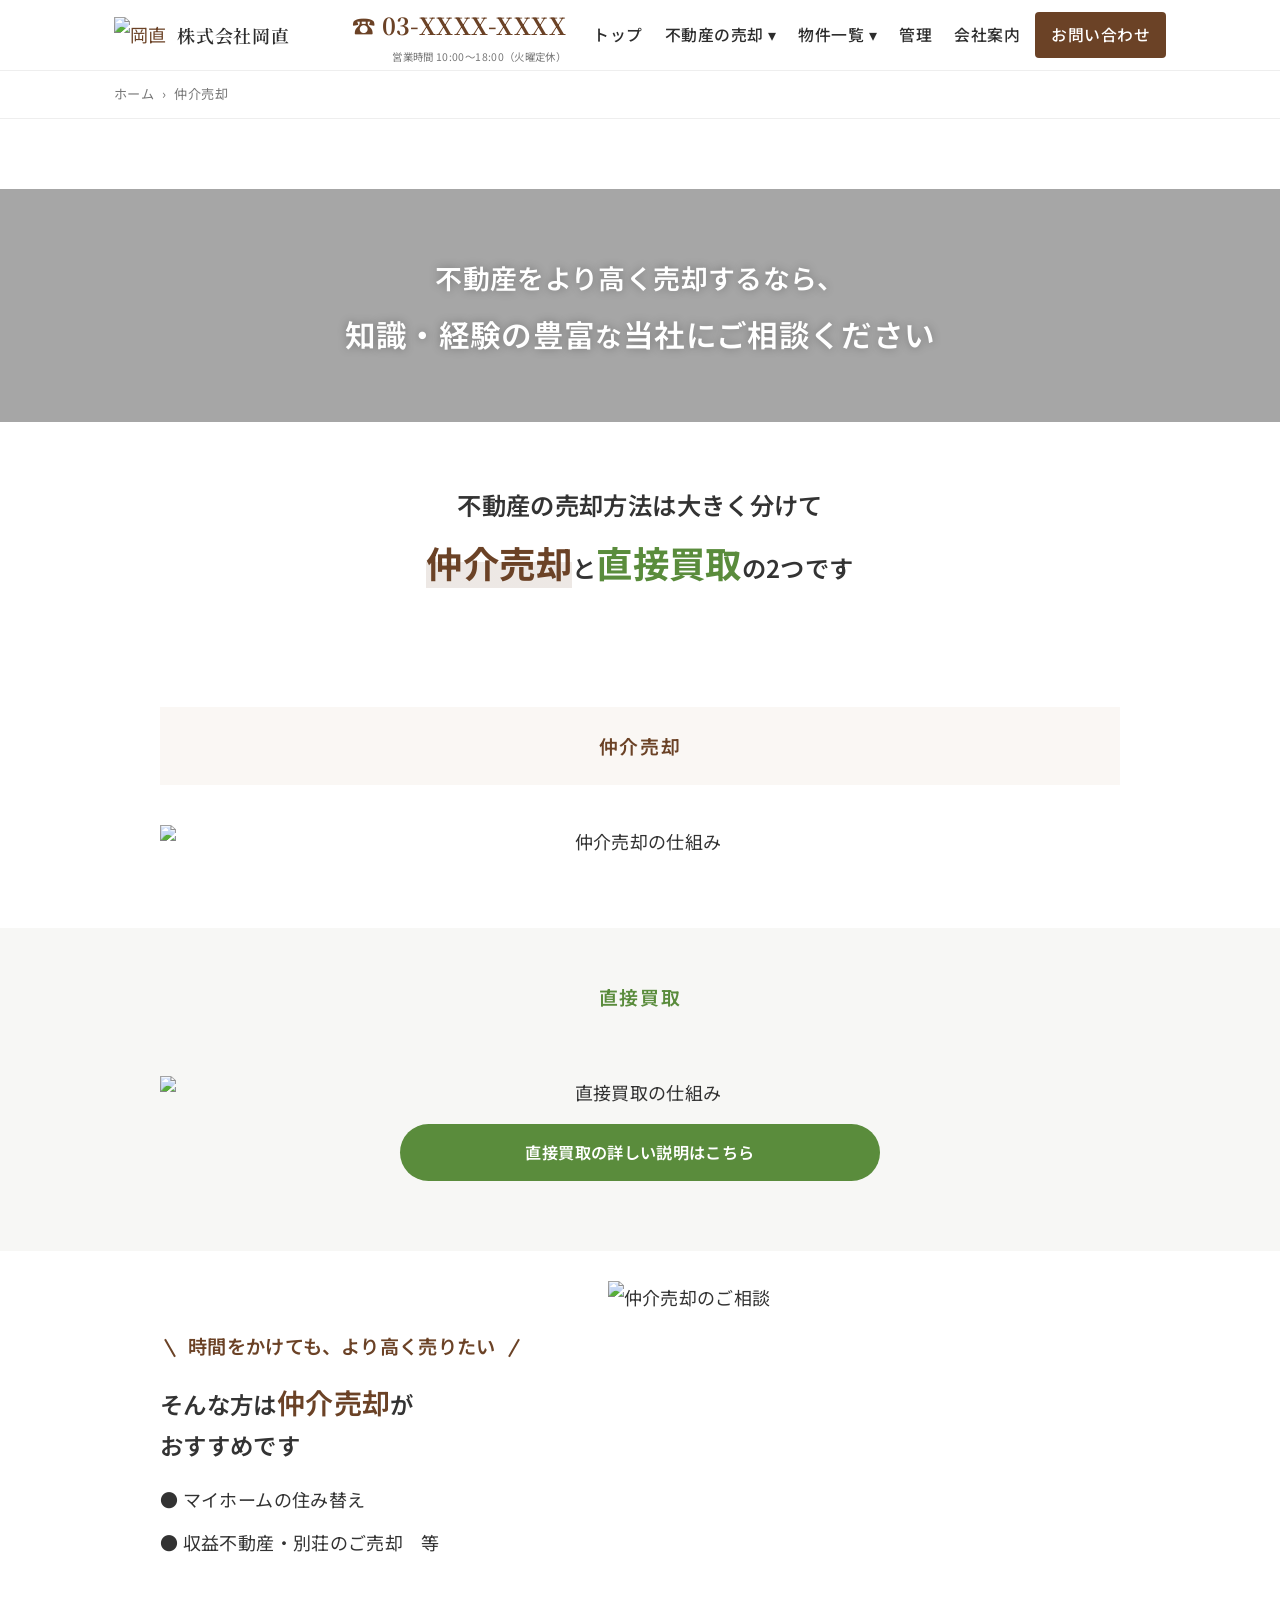
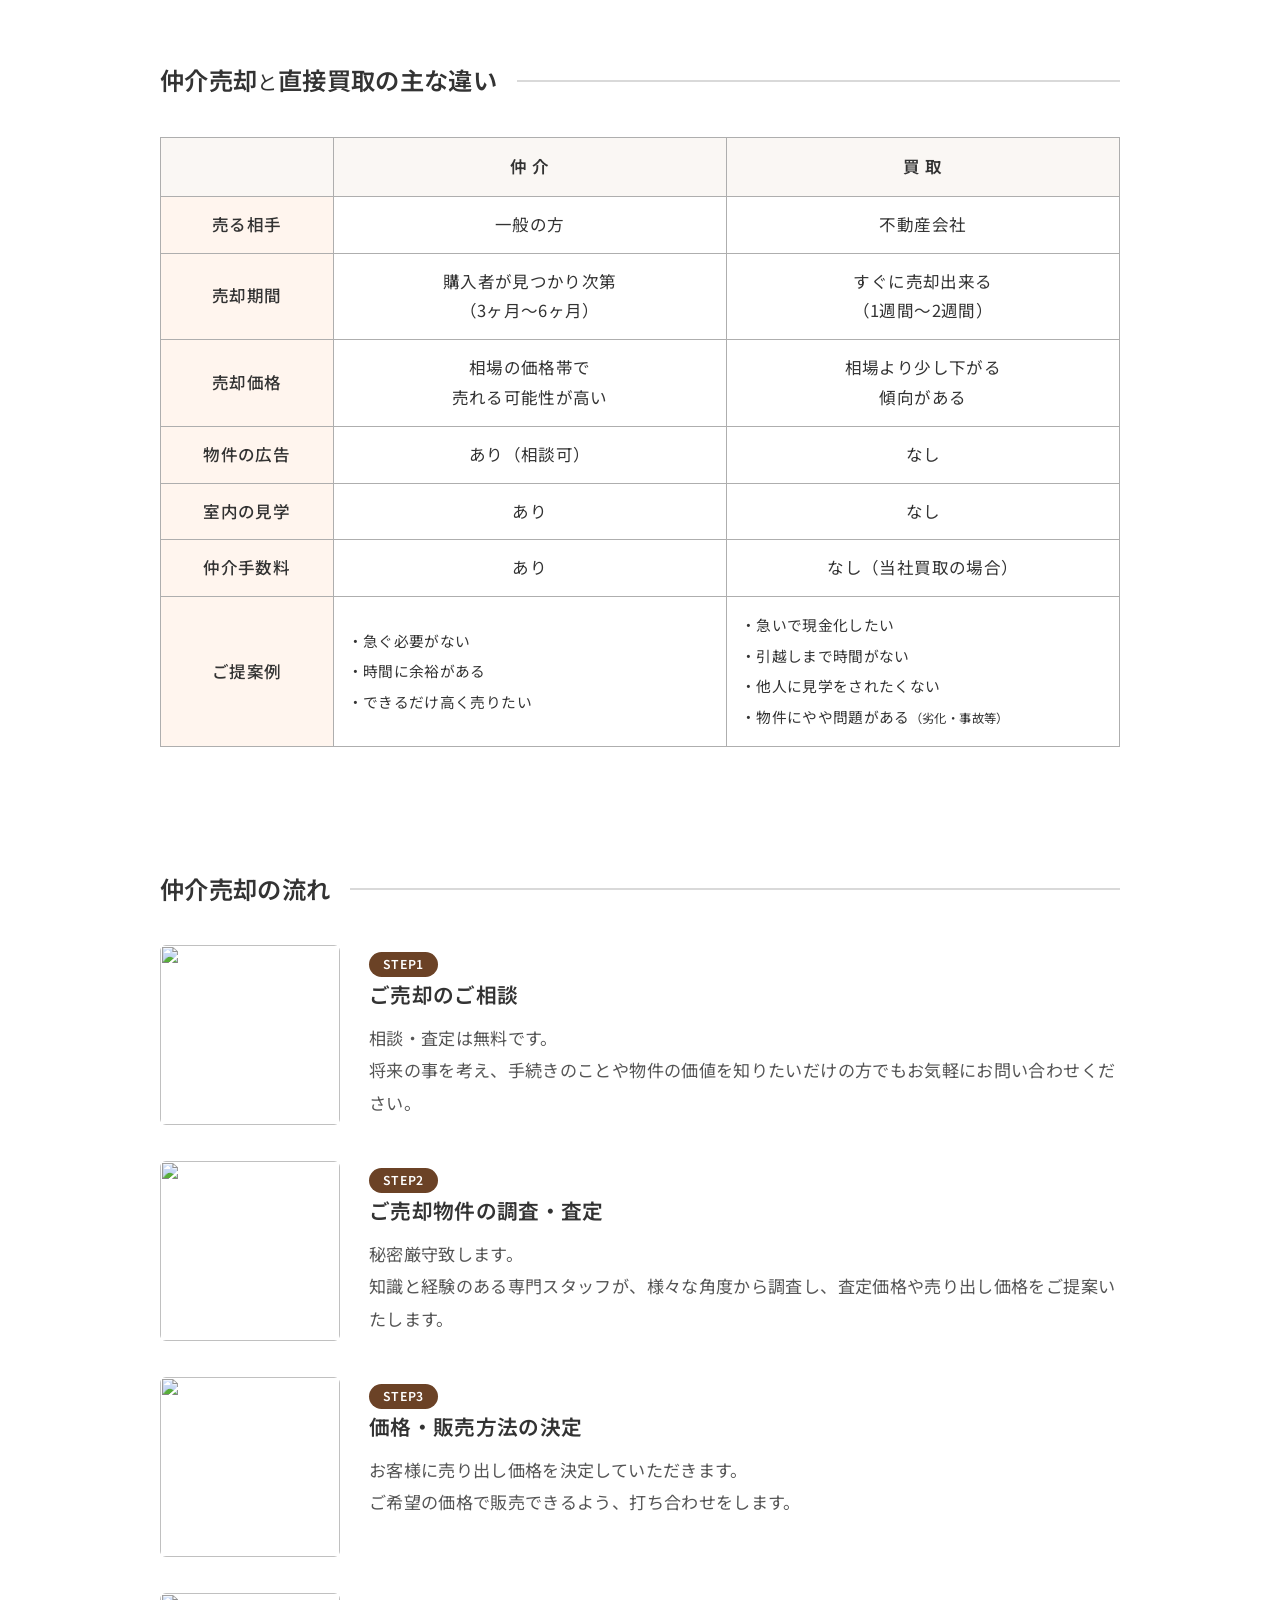
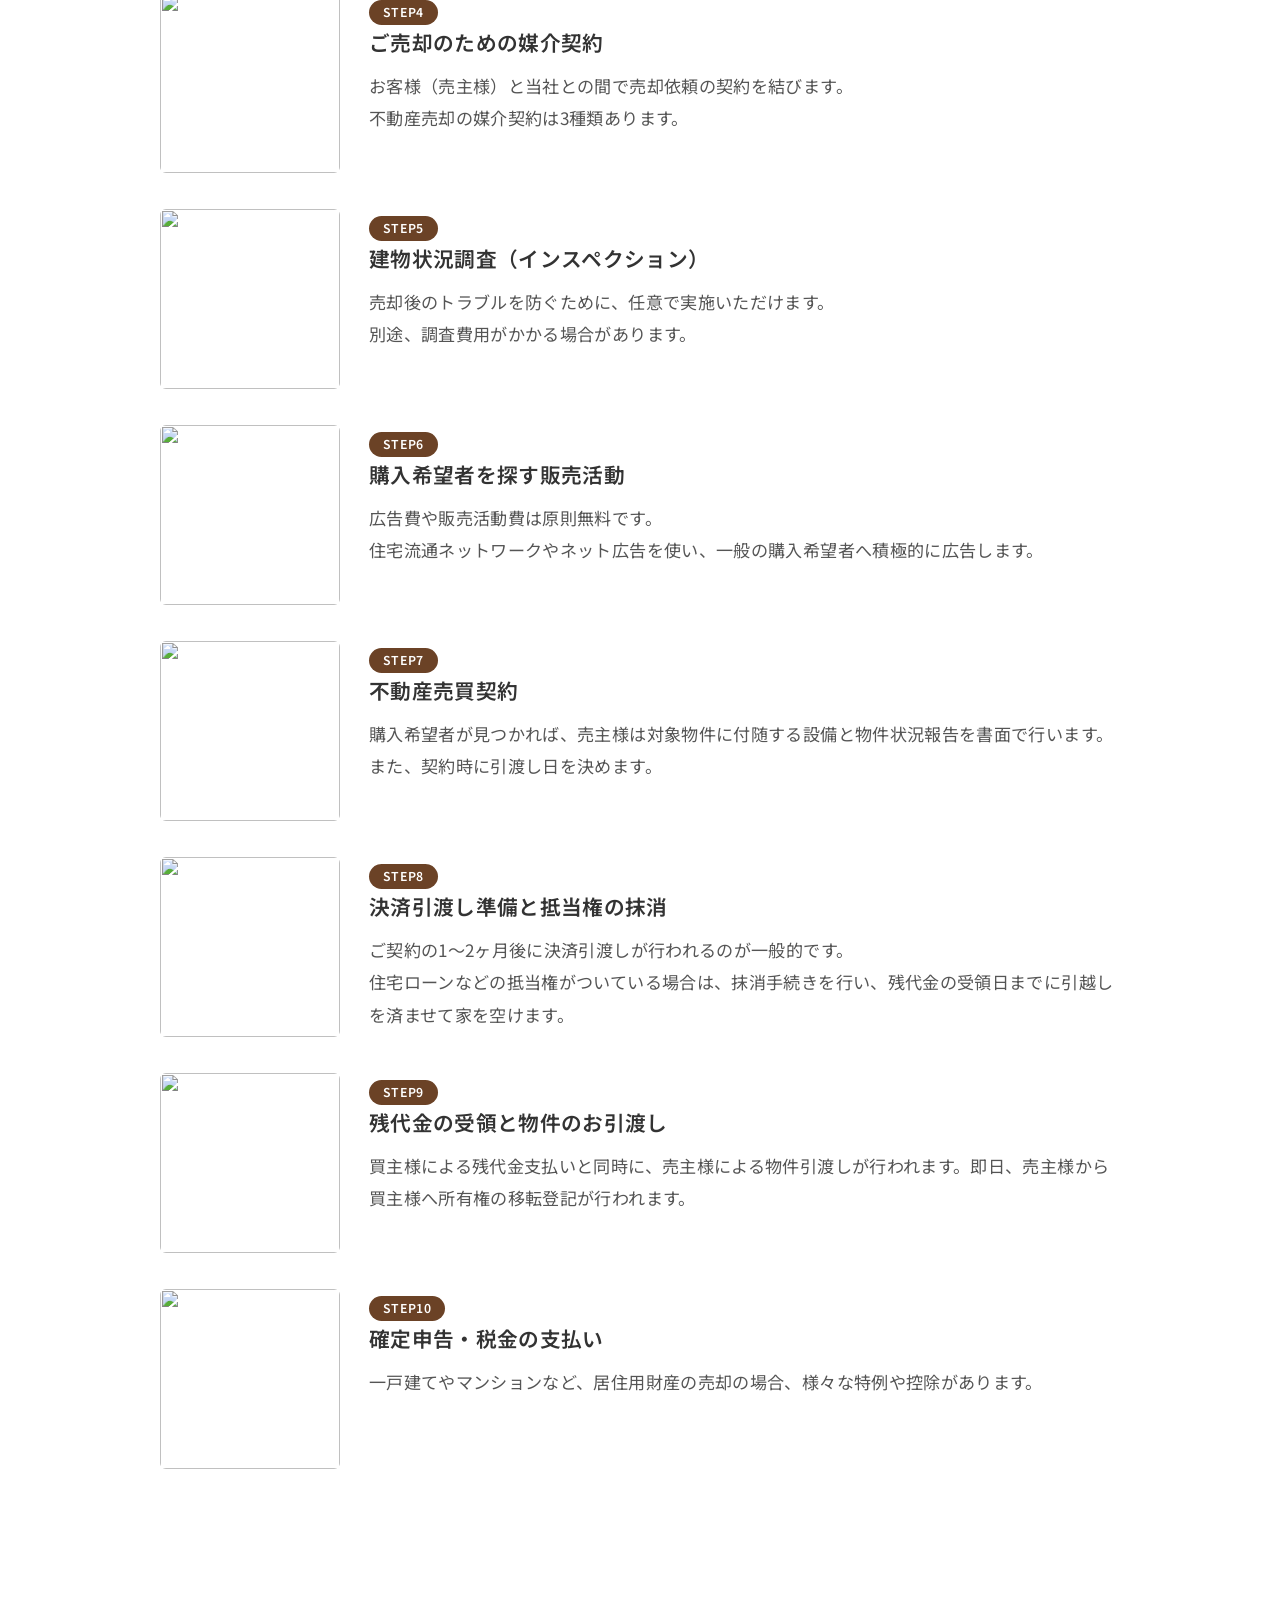
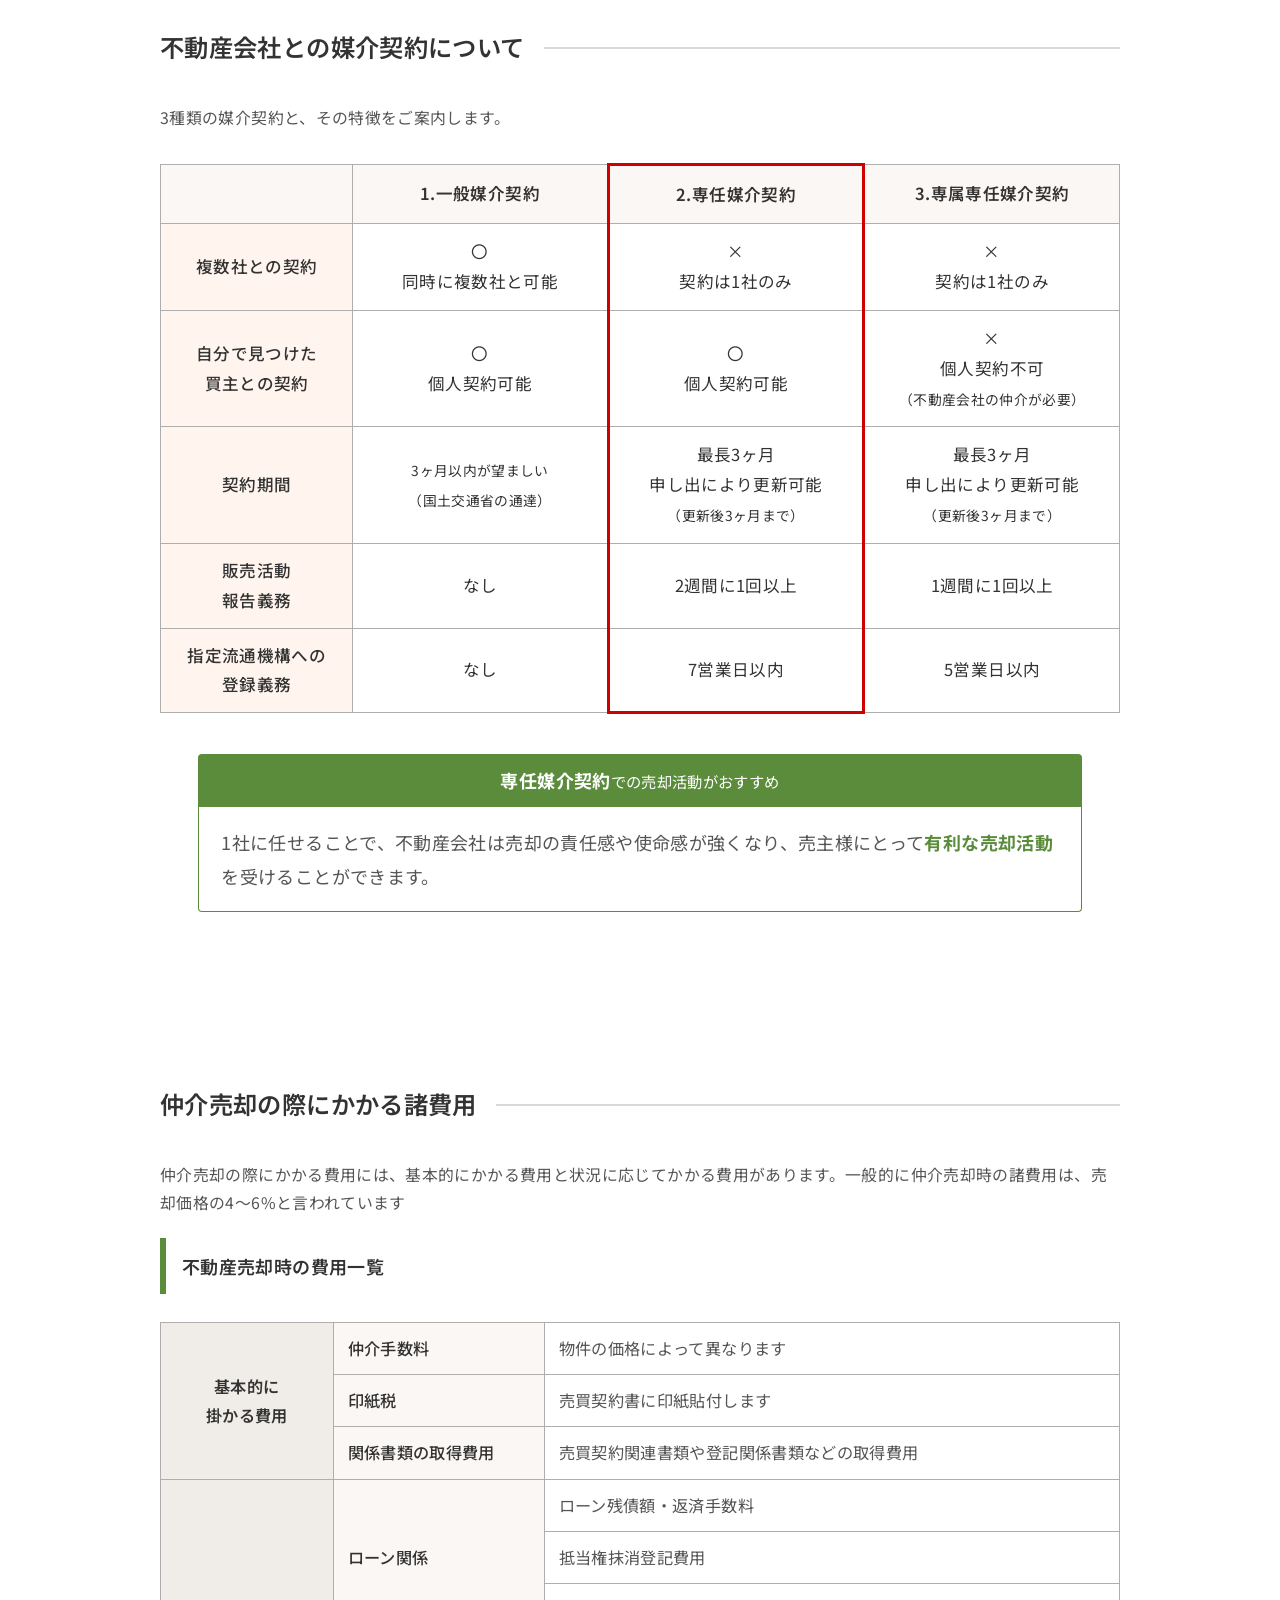
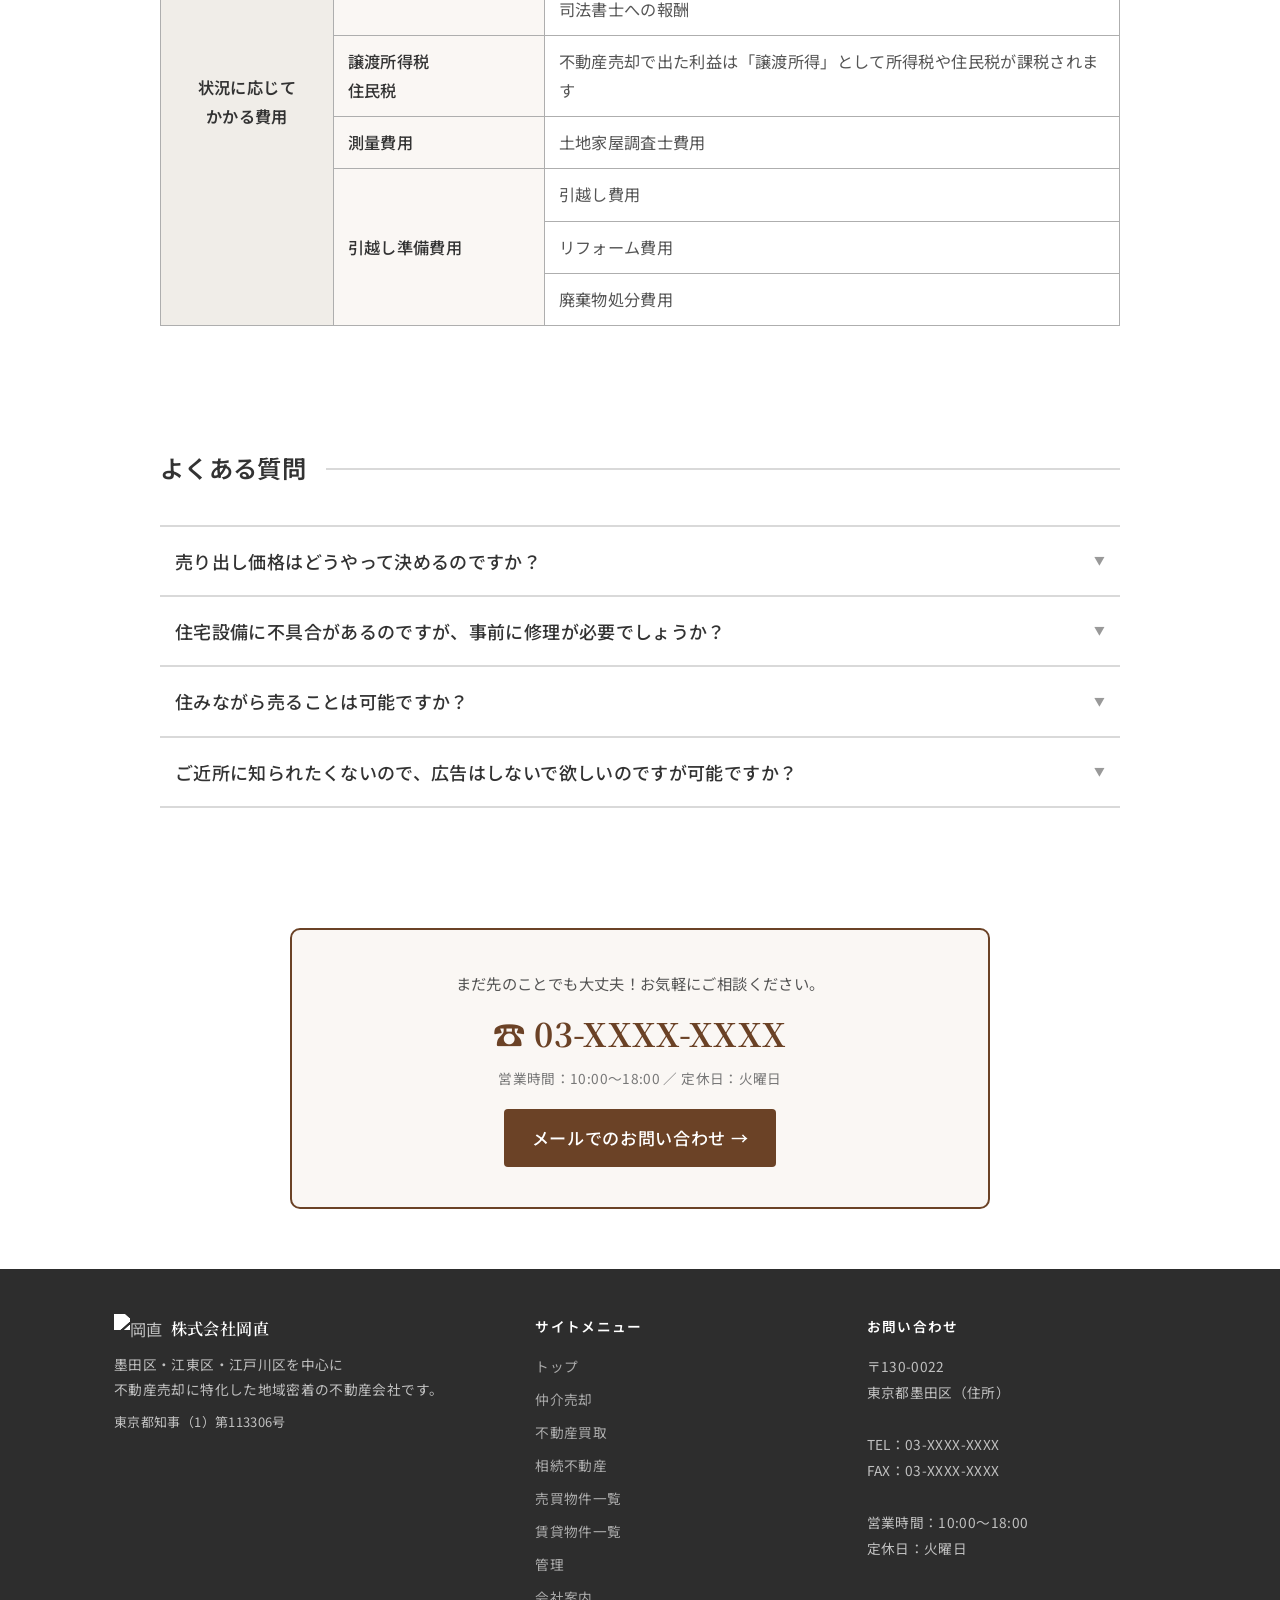
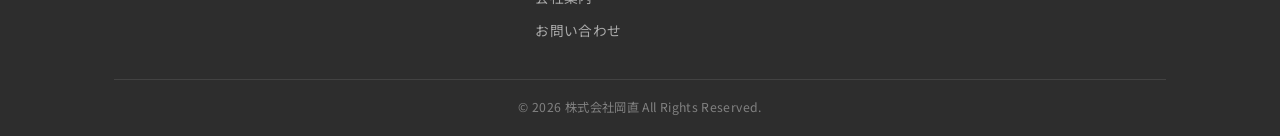
==== brokerage.html @ 4d8492ad "Add files via upload" ====
<!DOCTYPE html>
<html lang="ja">
<head>
<meta charset="UTF-8">
<meta name="viewport" content="width=device-width, initial-scale=1.0">
<title>仲介売却｜株式会社岡直</title>
<link rel="stylesheet" href="css/style.css">
<style>
/* ===== Baikyaku page — exact replica with original images ===== */
.bk{font-family:'Noto Sans JP','Hiragino Kaku Gothic ProN',sans-serif;color:#333;line-height:1.8;letter-spacing:.02em}
.bk *{box-sizing:border-box}
.bk-wrap{max-width:1000px;margin:0 auto;padding:0 20px}

/* Hero */
.bk-hero{position:relative;aspect-ratio:1920/350;min-height:220px;background:linear-gradient(rgba(0,0,0,.35),rgba(0,0,0,.35)),url(images/baikyaku-hero.jpg) center/cover no-repeat;display:flex;align-items:center;justify-content:center;margin-top:70px}
.bk-hero__ttl{color:#fff;text-align:center;font-weight:600;font-size:clamp(1.1rem,2.5vw,1.7rem);line-height:1.9;text-shadow:0 0 10px rgba(0,0,0,.3)}
.bk-hero__ttl small{font-size:.88em}

/* Section spacing */
.bk-sec{padding:60px 0}

/* Main section text */
.bk-sec-text{text-align:center;margin-bottom:50px;font-size:clamp(1rem,2vw,1.3rem);font-weight:600;color:#333;line-height:1.9}
.bk-sec-text strong{font-size:1.4em}
.bk-c-sale{color:#6B4226;background:linear-gradient(transparent 50%,rgba(107,66,38,.12) 0%)}
.bk-c-buy{color:#5A8C3C}

/* Subttl with horizontal line */
.bk-subttl{position:relative;margin-bottom:35px;font-size:clamp(1rem,1.8vw,1.25rem);font-weight:600;color:#333}
.bk-subttl span{position:relative;padding-right:.8em;background:#fff;z-index:1}
.bk-subttl::before{content:'';position:absolute;top:50%;left:0;width:100%;height:2px;background:#D9D9D9}
.bg-f .bk-subttl span{background:#F7F7F5}

/* Type blocks */
.bk-type{padding:22px 0;margin-bottom:40px;text-align:center;font-size:1.05rem;font-weight:600;letter-spacing:.08em}
.bk-type--sale{background:#FAF7F4;color:#6B4226}
.bk-type--buy{background:#F7F7F5;color:#5A8C3C}
.bk-type-img{text-align:center;margin-bottom:20px}
.bk-type-img img{max-width:100%;height:auto}

/* Buy link button */
.bk-buy-link{display:block;max-width:480px;margin:16px auto 0;padding:14px 0;text-align:center;font-size:.9rem;font-weight:600;color:#fff;background:#5A8C3C;border-radius:50px;transition:.3s}
.bk-buy-link:hover{opacity:.75;color:#fff}

/* Recommend */
.bk-rec{background:none;padding:30px 0}
.bk-rec__inner{max-width:1000px;margin:0 auto;display:flex;align-items:flex-start;padding:0 20px}
.bk-rec__text{width:48%;padding:5% 2% 0 0}
.bk-rec__sub{font-size:clamp(.9rem,1.5vw,1.15rem);color:#6B4226;font-weight:600;position:relative;display:inline-block;padding:0 28px;margin-bottom:14px}
.bk-rec__sub::before,.bk-rec__sub::after{content:'';position:absolute;top:50%;width:20px;height:2px;background:#6B4226}
.bk-rec__sub::before{left:0;transform:rotate(60deg)}.bk-rec__sub::after{right:0;transform:rotate(-60deg)}
.bk-rec__mainttl{font-size:clamp(1.1rem,2vw,1.4rem);font-weight:600;margin-bottom:18px;line-height:1.7}
.bk-rec__mainttl span{font-size:1.3em;color:#6B4226}
.bk-rec__pic{width:55%}
.bk-rec__pic img{width:100%;height:auto}
.bk-rec__bullet{font-size:.92rem;margin-bottom:10px;color:#333}

/* Tables */
.bk-tbl{width:100%;border-top:1px solid #AEAEAE;border-collapse:collapse;font-size:clamp(.72rem,1.2vw,.85rem)}
.bk-tbl th,.bk-tbl td{border-bottom:1px solid #AEAEAE;border-left:1px solid #AEAEAE;padding:13px 14px;text-align:center;vertical-align:middle}
.bk-tbl th:last-child,.bk-tbl td:last-child{border-right:1px solid #AEAEAE}
.bk-tbl .t-head th{background:#FAF7F4;color:#333;font-weight:600;padding:14px 8px}
.bk-tbl .t-sub{background:#FFF5EE;font-weight:500;text-align:center;padding:12px 10px}
.bk-tbl .t-data{padding:13px 14px}
.bk-tbl .t-data ul{text-align:left;padding-left:0;list-style:none}
.bk-tbl .t-data ul li{padding:2px 0;font-size:.82rem}
/* Red highlight column */
.bk-hl{border-left:3px solid #CE0000!important;border-right:3px solid #CE0000!important}
.bk-hl-top{border-top:3px solid #CE0000!important}
.bk-hl-btm{border-bottom:3px solid #CE0000!important}

/* Contract box */
.bk-contract{max-width:92%;margin:0 auto 50px}
.bk-contract__head{color:#fff;font-weight:700;font-size:1.05rem;text-align:center;padding:10px 0;background:#5A8C3C;border-radius:4px 4px 0 0}
.bk-contract__head small{font-weight:400;font-size:.85em}
.bk-contract__body{padding:18px 22px;border:1px solid #5A8C3C;border-top:none;border-radius:0 0 4px 4px;font-size:.88rem;line-height:1.9;color:#555}
.bk-contract__body strong{color:#5A8C3C}

/* Cost table */
.bk-cost-head{border-left:6px solid #5A8C3C;padding:12px 0 12px 16px;font-size:1rem;font-weight:600;margin-bottom:28px}
.bk-cost{width:100%;border:1px solid #AEAEAE;border-collapse:collapse;font-size:clamp(.72rem,1.2vw,.84rem)}
.bk-cost td{border-bottom:1px solid #AEAEAE;border-right:1px solid #AEAEAE;padding:11px 14px}
.bk-cost .c-grp{background:#F0EDE8;font-weight:600;text-align:center;width:110px;vertical-align:middle}
.bk-cost .c-sub{background:#FAF7F4;font-weight:500;width:140px;vertical-align:middle}
.bk-cost .c-txt{color:#555}

/* Flow steps */
.bk-flow{display:flex;align-items:flex-start;margin-bottom:36px;gap:3%}
.bk-flow__img{width:180px;height:180px;flex-shrink:0;border-radius:6px;overflow:hidden}
.bk-flow__img img{width:100%;height:100%;object-fit:cover;display:block}
.bk-flow__body{flex:1}
.bk-flow__ttl{font-size:1.05rem;line-height:1.6;margin-bottom:10px;font-weight:600;color:#333}
.bk-flow__ttl small{display:inline-block;color:#fff;font-size:.68rem;font-weight:600;padding:3px 14px;border-radius:50px;background:#6B4226;margin-right:6px;vertical-align:middle;letter-spacing:.05em}
.bk-flow__p{font-size:.86rem;line-height:1.9;color:#555}

/* FAQ */
.bk-faq{border-top:2px solid #D9D9D9}
.bk-faq:last-child{border-bottom:2px solid #D9D9D9}
.bk-faq__q{padding:18px 40px 18px 15px;cursor:pointer;font-size:.9rem;font-weight:500;color:#333;position:relative;transition:background .2s}
.bk-faq__q:hover{background:rgba(0,0,0,.02)}
.bk-faq__q::after{content:'▼';position:absolute;right:15px;top:50%;transform:translateY(-50%);font-size:.6rem;color:#999;transition:transform .3s}
.bk-faq__q.active::after{transform:translateY(-50%) rotate(180deg)}
.bk-faq__a{display:none;padding:0 15px 18px;font-size:.86rem;line-height:1.9;color:#555}

/* Phone CTA */
.bk-cta{text-align:center;padding:40px 28px;background:#FAF7F4;border:2px solid #6B4226;border-radius:10px;max-width:700px;margin:0 auto}
.bk-cta__label{font-size:.85rem;color:#555;margin-bottom:6px}
.bk-cta__num{font-family:'Noto Serif JP',serif;font-size:1.8rem;font-weight:700;color:#6B4226;margin-bottom:4px}
.bk-cta__info{font-size:.76rem;color:#777}
.bk-cta__btn{margin-top:18px}

@media(max-width:768px){
  .bk-rec__inner{flex-direction:column}
  .bk-rec__text,.bk-rec__pic{width:100%}
  .bk-rec__text{padding:20px 0 0}
  .bk-flow{flex-direction:column}.bk-flow__img{width:100%;max-width:260px}
  .bk-tbl,.bk-cost{font-size:.7rem}
  .bk-flow__ttl{font-size:.92rem}
}

/* Global font size increase */
html { font-size: 18px; }
.bk-flow__ttl, .kt-flow__ttl, .sz-flow__ttl, .mg-sec-ttl { font-size: 1.15rem !important; }
.bk-flow__p, .kt-flow__p, .sz-flow__p { font-size: .95rem !important; }
.bk-faq__q, .kt-faq__q, .sz-faq__q { font-size: 1rem !important; }
.bk-faq__a, .kt-faq__a, .sz-faq__a { font-size: .95rem !important; }
.bk-subttl, .kt-subttl, .sz-subttl { font-size: 1.35rem !important; }
.bk-tbl, .kt-tbl { font-size: .92rem !important; }
.bk-tbl th, .bk-tbl td, .kt-tbl th, .kt-tbl td { font-size: .92rem !important; }
.bk-cost td { font-size: .9rem !important; }
.bk-sec-text { font-size: 1.35rem !important; }
.bk-sec-text strong { font-size: 1.5em !important; }
.bk-rec__mainttl { font-size: 1.3rem !important; }
.bk-rec__mainttl span { font-size: 1.2em !important; }
.bk-rec__bullet { font-size: 1rem !important; }
.bk-contract__body, .bk-contract__head { font-size: 1rem !important; }
.sz-pain__item, .kt-pain__item { font-size: 1rem !important; }
.sz-case__ttl { font-size: 1.1rem !important; }
.sz-case__list li { font-size: .95rem !important; }
.sz-pickup__text { font-size: 1rem !important; }
.mg-main-ttl { font-size: 1.7rem !important; }
.mg-pain__item { font-size: 1rem !important; }
.mg-card__title { font-size: 1.05rem !important; }
.mg-card__highlights { font-size: .9rem !important; }
.mg-card__text { font-size: .9rem !important; }
.mg-flow__text { font-size: .95rem !important; }
.mg-announce { font-size: 1.15rem !important; }
.kt-announce { font-size: 1.4rem !important; }
.kt-point__title { font-size: .95rem !important; }
.kt-point__text { font-size: .85rem !important; }
</style>
</head>
<body>

<header class="header"><div class="header__inner"><a href="index.html" class="header__logo"><img src="images/logo-icon.png" alt="岡直"><span class="header__logo-text">株式会社岡直</span></a><div class="header__right"><div class="header__phone"><span class="header__phone-num">☎ 03-XXXX-XXXX</span><span class="header__phone-info">営業時間 10:00〜18:00（火曜定休）</span></div><nav class="nav"><a href="index.html" class="nav__link">トップ</a><div class="nav__item"><a href="#" class="nav__link">不動産の売却 ▾</a><div class="nav__dropdown"><a href="brokerage.html">仲介売却</a><a href="purchase.html">不動産買取</a><a href="inheritance.html">相続不動産</a></div></div><div class="nav__item"><a href="#" class="nav__link">物件一覧 ▾</a><div class="nav__dropdown"><a href="properties-sale.html">売買物件</a><a href="properties-rent.html">賃貸物件</a></div></div><a href="management.html" class="nav__link">管理</a><a href="company.html" class="nav__link">会社案内</a><a href="contact.html" class="nav__link nav__cta">お問い合わせ</a></nav></div><button class="hamburger" aria-label="メニュー"><span></span><span></span><span></span></button></div></header>

<div class="bk">

<!-- Breadcrumb -->
<div class="breadcrumb" style="margin-top:70px"><div class="container"><ul class="breadcrumb__list"><li><a href="index.html">ホーム</a></li><li>›</li><li>仲介売却</li></ul></div></div>

<!-- Hero -->
<div class="bk-hero">
<h3 class="bk-hero__ttl"><small>不動産をより高く売却するなら、</small><br>知識・経験の豊富<small>な</small>当社にご相談ください</h3>
</div>

<!-- Two Methods -->
<div class="bk-sec">
<div class="bk-wrap">
<p class="bk-sec-text">不動産の売却方法は大きく分けて<br><strong class="bk-c-sale">仲介売却</strong>と<strong class="bk-c-buy">直接買取</strong>の2つです</p>
</div>
</div>

<!-- 仲介売却 (using ORIGINAL image) -->
<div style="padding:0 0 50px">
<div class="bk-wrap">
<div class="bk-type bk-type--sale">仲介売却</div>
<div class="bk-type-img"><img src="images/sale_type1.png" alt="仲介売却の仕組み"></div>
</div>
</div>

<!-- 直接買取 (using ORIGINAL image) -->
<div style="padding:0 0 50px;background:#F7F7F5">
<div class="bk-wrap" style="padding-top:30px">
<div class="bk-type bk-type--buy">直接買取</div>
<div class="bk-type-img">
<img src="images/sale_type2.png" alt="直接買取の仕組み">
<a href="purchase.html" class="bk-buy-link">直接買取の詳しい説明はこちら</a>
</div>
</div>
</div>

<!-- Recommend (using ORIGINAL image) -->
<div class="bk-rec">
<div class="bk-rec__inner">
<div class="bk-rec__text">
<p class="bk-rec__sub">時間をかけても、より高く売りたい</p>
<h5 class="bk-rec__mainttl">そんな方は<span>仲介売却</span>が<br>おすすめです</h5>
<p class="bk-rec__bullet">● マイホームの住み替え</p>
<p class="bk-rec__bullet">● 収益不動産・別荘のご売却　等</p>
</div>
<div class="bk-rec__pic"><img src="images/sale_pic1.jpg" alt="仲介売却のご相談"></div>
</div>
</div>

<!-- Comparison Table -->
<div class="bk-sec">
<div class="bk-wrap">
<h4 class="bk-subttl"><span>仲介売却<small style="font-weight:400">と</small>直接買取の主な違い</span></h4>
<table class="bk-tbl" style="table-layout:fixed"><colgroup><col style="width:18%"><col style="width:41%"><col style="width:41%"></colgroup>
<tr class="t-head"><th></th><th>仲 介</th><th>買 取</th></tr>
<tr><td class="t-sub">売る相手</td><td class="t-data">一般の方</td><td class="t-data">不動産会社</td></tr>
<tr><td class="t-sub">売却期間</td><td class="t-data">購入者が見つかり次第<br>（3ヶ月～6ヶ月）</td><td class="t-data">すぐに売却出来る<br>（1週間～2週間）</td></tr>
<tr><td class="t-sub">売却価格</td><td class="t-data">相場の価格帯で<br>売れる可能性が高い</td><td class="t-data">相場より少し下がる<br>傾向がある</td></tr>
<tr><td class="t-sub">物件の広告</td><td class="t-data">あり（相談可）</td><td class="t-data">なし</td></tr>
<tr><td class="t-sub">室内の見学</td><td class="t-data">あり</td><td class="t-data">なし</td></tr>
<tr><td class="t-sub">仲介手数料</td><td class="t-data">あり</td><td class="t-data">なし（当社買取の場合）</td></tr>
<tr><td class="t-sub">ご提案例</td><td class="t-data"><ul><li>・急ぐ必要がない</li><li>・時間に余裕がある</li><li>・できるだけ高く売りたい</li></ul></td><td class="t-data"><ul><li>・急いで現金化したい</li><li>・引越しまで時間がない</li><li>・他人に見学をされたくない</li><li>・物件にやや問題がある<small>（劣化・事故等）</small></li></ul></td></tr>
</table>
</div>
</div>

<!-- NO 無料査定フォーム per client request -->

<!-- Flow (10 steps using ORIGINAL photos) -->
<div class="bk-sec">
<div class="bk-wrap">
<h4 class="bk-subttl"><span>仲介売却の流れ</span></h4>

<div class="bk-flow"><div class="bk-flow__img"><img src="images/flow-step1.jpg"></div><div class="bk-flow__body"><h5 class="bk-flow__ttl"><small>STEP1</small><br>ご売却のご相談</h5><p class="bk-flow__p">相談・査定は無料です。<br>将来の事を考え、手続きのことや物件の価値を知りたいだけの方でもお気軽にお問い合わせください。</p></div></div>

<div class="bk-flow"><div class="bk-flow__img"><img src="images/flow-step2.jpg"></div><div class="bk-flow__body"><h5 class="bk-flow__ttl"><small>STEP2</small><br>ご売却物件の調査・査定</h5><p class="bk-flow__p">秘密厳守致します。<br>知識と経験のある専門スタッフが、様々な角度から調査し、査定価格や売り出し価格をご提案いたします。</p></div></div>

<div class="bk-flow"><div class="bk-flow__img"><img src="images/flow-step3.jpg"></div><div class="bk-flow__body"><h5 class="bk-flow__ttl"><small>STEP3</small><br>価格・販売方法の決定</h5><p class="bk-flow__p">お客様に売り出し価格を決定していただきます。<br>ご希望の価格で販売できるよう、打ち合わせをします。</p></div></div>

<div class="bk-flow"><div class="bk-flow__img"><img src="images/flow-step4.jpg"></div><div class="bk-flow__body"><h5 class="bk-flow__ttl"><small>STEP4</small><br>ご売却のための媒介契約</h5><p class="bk-flow__p">お客様（売主様）と当社との間で売却依頼の契約を結びます。<br>不動産売却の媒介契約は3種類あります。</p></div></div>

<div class="bk-flow"><div class="bk-flow__img"><img src="images/flow-step5.jpg"></div><div class="bk-flow__body"><h5 class="bk-flow__ttl"><small>STEP5</small><br>建物状況調査（インスペクション）</h5><p class="bk-flow__p">売却後のトラブルを防ぐために、任意で実施いただけます。<br>別途、調査費用がかかる場合があります。</p></div></div>

<div class="bk-flow"><div class="bk-flow__img"><img src="images/flow-step6.jpg"></div><div class="bk-flow__body"><h5 class="bk-flow__ttl"><small>STEP6</small><br>購入希望者を探す販売活動</h5><p class="bk-flow__p">広告費や販売活動費は原則無料です。<br>住宅流通ネットワークやネット広告を使い、一般の購入希望者へ積極的に広告します。</p></div></div>

<div class="bk-flow"><div class="bk-flow__img"><img src="images/flow-step7.jpg"></div><div class="bk-flow__body"><h5 class="bk-flow__ttl"><small>STEP7</small><br>不動産売買契約</h5><p class="bk-flow__p">購入希望者が見つかれば、売主様は対象物件に付随する設備と物件状況報告を書面で行います。<br>また、契約時に引渡し日を決めます。</p></div></div>

<div class="bk-flow"><div class="bk-flow__img"><img src="images/flow-step8.jpg"></div><div class="bk-flow__body"><h5 class="bk-flow__ttl"><small>STEP8</small><br>決済引渡し準備と抵当権の抹消</h5><p class="bk-flow__p">ご契約の1～2ヶ月後に決済引渡しが行われるのが一般的です。<br>住宅ローンなどの抵当権がついている場合は、抹消手続きを行い、残代金の受領日までに引越しを済ませて家を空けます。</p></div></div>

<div class="bk-flow"><div class="bk-flow__img"><img src="images/flow-step9.jpg"></div><div class="bk-flow__body"><h5 class="bk-flow__ttl"><small>STEP9</small><br>残代金の受領と物件のお引渡し</h5><p class="bk-flow__p">買主様による残代金支払いと同時に、売主様による物件引渡しが行われます。即日、売主様から買主様へ所有権の移転登記が行われます。</p></div></div>

<div class="bk-flow"><div class="bk-flow__img"><img src="images/flow-step10.jpg"></div><div class="bk-flow__body"><h5 class="bk-flow__ttl"><small>STEP10</small><br>確定申告・税金の支払い</h5><p class="bk-flow__p">一戸建てやマンションなど、居住用財産の売却の場合、様々な特例や控除があります。</p></div></div>

</div>
</div>

<!-- 媒介契約 -->
<div class="bk-sec">
<div class="bk-wrap">
<h4 class="bk-subttl"><span>不動産会社との媒介契約について</span></h4>
<p style="font-size:.88rem;margin-bottom:30px;color:#555">3種類の媒介契約と、その特徴をご案内します。</p>

<table class="bk-tbl" style="margin-bottom:40px;table-layout:fixed">
<colgroup><col style="width:20%"><col style="width:26.6%"><col style="width:26.6%"><col style="width:26.6%"></colgroup><tr class="t-head"><th></th><th>1.一般媒介契約</th><th class="bk-hl bk-hl-top">2.専任媒介契約</th><th>3.専属専任媒介契約</th></tr>
<tr><td class="t-sub">複数社との契約</td><td class="t-data">〇<br>同時に複数社と可能</td><td class="t-data bk-hl">×<br>契約は1社のみ</td><td class="t-data">×<br>契約は1社のみ</td></tr>
<tr><td class="t-sub">自分で見つけた<br>買主との契約</td><td class="t-data">〇<br>個人契約可能</td><td class="t-data bk-hl">〇<br>個人契約可能</td><td class="t-data">×<br>個人契約不可<br><small>（不動産会社の仲介が必要）</small></td></tr>
<tr><td class="t-sub">契約期間</td><td class="t-data"><small>3ヶ月以内が望ましい<br>（国土交通省の通達）</small></td><td class="t-data bk-hl">最長3ヶ月<br>申し出により更新可能<br><small>（更新後3ヶ月まで）</small></td><td class="t-data">最長3ヶ月<br>申し出により更新可能<br><small>（更新後3ヶ月まで）</small></td></tr>
<tr><td class="t-sub">販売活動<br>報告義務</td><td class="t-data">なし</td><td class="t-data bk-hl">2週間に1回以上</td><td class="t-data">1週間に1回以上</td></tr>
<tr><td class="t-sub">指定流通機構への<br>登録義務</td><td class="t-data">なし</td><td class="t-data bk-hl bk-hl-btm">7営業日以内</td><td class="t-data">5営業日以内</td></tr>
</table>

<div class="bk-contract">
<div class="bk-contract__head">専任媒介契約<small>での売却活動がおすすめ</small></div>
<p class="bk-contract__body">1社に任せることで、不動産会社は売却の責任感や使命感が強くなり、売主様にとって<strong>有利な売却活動</strong>を受けることができます。</p>
</div>
</div>
</div>

<!-- 諸費用 -->
<div class="bk-sec">
<div class="bk-wrap">
<h4 class="bk-subttl"><span>仲介売却の際にかかる諸費用</span></h4>
<p style="font-size:.88rem;margin-bottom:20px;color:#555">仲介売却の際にかかる費用には、基本的にかかる費用と状況に応じてかかる費用があります。一般的に仲介売却時の諸費用は、売却価格の4～6%と言われています</p>
<h5 class="bk-cost-head">不動産売却時の費用一覧</h5>

<table class="bk-cost" style="table-layout:fixed"><colgroup><col style="width:18%"><col style="width:22%"><col style="width:60%"></colgroup>
<tr><td rowspan="3" class="c-grp">基本的に<br>掛かる費用</td><td class="c-sub">仲介手数料</td><td class="c-txt">物件の価格によって異なります</td></tr>
<tr><td class="c-sub">印紙税</td><td class="c-txt">売買契約書に印紙貼付します</td></tr>
<tr><td class="c-sub">関係書類の取得費用</td><td class="c-txt">売買契約関連書類や登記関係書類などの取得費用</td></tr>
<tr><td rowspan="8" class="c-grp">状況に応じて<br>かかる費用</td><td rowspan="3" class="c-sub">ローン関係</td><td class="c-txt">ローン残債額・返済手数料</td></tr>
<tr><td class="c-txt">抵当権抹消登記費用</td></tr>
<tr><td class="c-txt">司法書士への報酬</td></tr>
<tr><td class="c-sub">譲渡所得税<br>住民税</td><td class="c-txt">不動産売却で出た利益は「譲渡所得」として所得税や住民税が課税されます</td></tr>
<tr><td class="c-sub">測量費用</td><td class="c-txt">土地家屋調査士費用</td></tr>
<tr><td rowspan="3" class="c-sub">引越し準備費用</td><td class="c-txt">引越し費用</td></tr>
<tr><td class="c-txt">リフォーム費用</td></tr>
<tr><td class="c-txt">廃棄物処分費用</td></tr>
</table>
</div>
</div>

<!-- FAQ -->
<div class="bk-sec">
<div class="bk-wrap">
<h4 class="bk-subttl"><span>よくある質問</span></h4>

<div class="bk-faq"><h5 class="bk-faq__q">売り出し価格はどうやって決めるのですか？</h5><p class="bk-faq__a">土地の相場情報や、建物の調査・査定を行ったうえで「査定価格」をご提示させて頂きますが、最終的には売主様のご希望価格をお聞きして、ご納得の上で決めていきます。</p></div>

<div class="bk-faq"><h5 class="bk-faq__q">住宅設備に不具合があるのですが、事前に修理が必要でしょうか？</h5><p class="bk-faq__a">特に必要ではありません。ご契約の時に「設備表」を使って、住宅内の設備や機器の状況を、売主様、買主様双方が確認することになっています。その際に、売主様の負担で修理をするか、そのまま引き渡すかを売主様、買主様それぞれのご希望を考慮して決めます。</p></div>

<div class="bk-faq"><h5 class="bk-faq__q">住みながら売ることは可能ですか？</h5><p class="bk-faq__a">可能です。中古物件の場合は多くの方が住みながら売却を進めているというのが実情です。<br>物件に興味を持たれた方がいれば、事前にご連絡のうえでお住まいを見学させていただくことがありますが、その際には担当者が立ち会いますので、ご協力をお願い致します。</p></div>

<div class="bk-faq"><h5 class="bk-faq__q">ご近所に知られたくないので、広告はしないで欲しいのですが可能ですか？</h5><p class="bk-faq__a">はい、可能です。ネット掲載やチラシなどの広告はせずに、販売活動を行います。<br>不動産業者間のみ物件を閲覧できるネットワークや、購入希望者リストへメールでご紹介するなど、出来るだけ広告はしないで、購入希望者を見つける活動を行います。</p></div>

</div>
</div>

<!-- CTA -->
<div class="bk-sec">
<div class="bk-wrap">
<div class="bk-cta">
<p class="bk-cta__label">まだ先のことでも大丈夫！お気軽にご相談ください。</p>
<p class="bk-cta__num">☎ 03-XXXX-XXXX</p>
<p class="bk-cta__info">営業時間：10:00〜18:00 ／ 定休日：火曜日</p>
<div class="bk-cta__btn"><a href="contact.html" class="btn btn--primary">メールでのお問い合わせ →</a></div>
</div>
</div>
</div>

</div><!-- .bk -->

<footer class="footer"><div class="container"><div class="footer__inner"><div class="footer__brand"><div class="footer__logo"><img src="images/logo-icon.png" alt="岡直"><span class="footer__logo-text">株式会社岡直</span></div><p class="footer__desc">墨田区・江東区・江戸川区を中心に<br>不動産売却に特化した地域密着の不動産会社です。</p><p class="footer__desc" style="font-size:.72rem">東京都知事（1）第113306号</p></div><div><p class="footer__heading">サイトメニュー</p><div class="footer__links"><a href="index.html">トップ</a><a href="brokerage.html">仲介売却</a><a href="purchase.html">不動産買取</a><a href="inheritance.html">相続不動産</a><a href="properties-sale.html">売買物件一覧</a><a href="properties-rent.html">賃貸物件一覧</a><a href="management.html">管理</a><a href="company.html">会社案内</a><a href="contact.html">お問い合わせ</a></div></div><div><p class="footer__heading">お問い合わせ</p><div class="footer__contact-info">〒130-0022<br>東京都墨田区（住所）<br><br>TEL：03-XXXX-XXXX<br>FAX：03-XXXX-XXXX<br><br>営業時間：10:00〜18:00<br>定休日：火曜日</div></div></div><p class="footer__bottom">© 2026 株式会社岡直 All Rights Reserved.</p></div></footer>

<script src="js/main.js"></script>
<script>
document.querySelectorAll('.bk-faq__q').forEach(q=>{
  q.addEventListener('click',function(){
    this.classList.toggle('active');
    const a=this.nextElementSibling;
    a.style.display=a.style.display==='block'?'none':'block';
  });
});
</script>
</body>
</html>
---- css/style.css ----
@import url('https://fonts.googleapis.com/css2?family=Noto+Sans+JP:wght@300;400;500;600;700;800&family=Noto+Serif+JP:wght@400;500;600;700&display=swap');
:root{--brown:#6B4226;--brown-light:#8B6240;--brown-dark:#4A2E1A;--green:#5A8C3C;--green-light:#7BAD5A;--green-muted:#E8F0E2;--g900:#1A1A1A;--g800:#2D2D2D;--g700:#404040;--g600:#555;--g500:#777;--g400:#999;--g300:#BBB;--g200:#DDD;--g100:#EEE;--g50:#F7F7F5;--white:#FFF;--text:#2D2D2D;--text2:#555;--textm:#777;--bg2:#F7F7F5;--bgA:#FAF7F4;--sans:'Noto Sans JP','Hiragino Kaku Gothic ProN',sans-serif;--serif:'Noto Serif JP','Yu Mincho',serif;--tr:0.3s ease}
*,*::before,*::after{box-sizing:border-box;margin:0;padding:0}
html{font-size:17px;scroll-behavior:smooth;-webkit-font-smoothing:antialiased}
body{font-family:var(--sans);color:var(--text);background:var(--white);line-height:1.8;letter-spacing:.02em}
img{max-width:100%;height:auto;display:block}
a{color:var(--brown);text-decoration:none;transition:color var(--tr)}a:hover{color:var(--brown-light)}
ul,ol{list-style:none}
.container{max-width:1100px;margin:0 auto;padding:0 24px}.container--narrow{max-width:800px}
.section{padding:72px 0}.section--gray{background:var(--bg2)}.section--accent{background:var(--bgA)}.section--brown{background:var(--brown);color:var(--white)}
.section__title{font-family:var(--serif);font-size:1.55rem;font-weight:600;text-align:center;margin-bottom:8px;letter-spacing:.05em;color:var(--g800)}
.section__title::after{content:'';display:block;width:40px;height:2px;background:var(--brown);margin:12px auto 0}
.section__title--white{color:var(--white)}.section__title--white::after{background:rgba(255,255,255,.5)}
.section__subtitle{text-align:center;font-size:.73rem;color:var(--textm);text-transform:uppercase;letter-spacing:.15em;margin-bottom:36px;font-weight:500}
.section__subtitle--white{color:rgba(255,255,255,.7)}
.section__lead{text-align:center;font-size:.9rem;color:var(--text2);max-width:640px;margin:0 auto 36px;line-height:2}

/* HEADER */
.header{position:fixed;top:0;left:0;width:100%;z-index:1000;background:rgba(255,255,255,.98);border-bottom:1px solid var(--g100);backdrop-filter:blur(8px);transition:box-shadow var(--tr)}
.header.scrolled{box-shadow:0 2px 20px rgba(0,0,0,.06)}
.header__inner{display:flex;align-items:center;justify-content:space-between;max-width:1100px;margin:0 auto;padding:0 24px;height:70px}
.header__logo{display:flex;align-items:center;gap:10px}
.header__logo img{height:36px;width:auto}
.header__logo-text{font-family:var(--serif);font-size:1rem;font-weight:600;color:var(--g800);letter-spacing:.05em}
.header__logo-text small{display:block;font-family:var(--sans);font-size:.57rem;font-weight:400;color:var(--textm);letter-spacing:.08em}
.header__right{display:flex;align-items:center;gap:12px}
.header__phone{display:flex;flex-direction:column;align-items:flex-end;margin-right:4px}
.header__phone-num{font-family:var(--serif);font-size:1.15rem;font-weight:700;color:var(--brown);letter-spacing:.02em}
.header__phone-info{font-size:.58rem;color:var(--textm)}
.nav{display:flex;align-items:center}
.nav__link{display:block;padding:8px 11px;font-size:.76rem;font-weight:500;color:var(--text);letter-spacing:.03em;position:relative;transition:color var(--tr)}
.nav__link:hover{color:var(--brown)}
.nav__link::after{content:'';position:absolute;bottom:0;left:50%;transform:translateX(-50%);width:0;height:2px;background:var(--brown);transition:width var(--tr)}
.nav__link:hover::after{width:calc(100% - 22px)}
.nav__item{position:relative}
.nav__dropdown{position:absolute;top:100%;left:50%;transform:translateX(-50%);background:var(--white);border:1px solid var(--g100);border-radius:6px;padding:6px 0;min-width:170px;box-shadow:0 8px 24px rgba(0,0,0,.08);opacity:0;visibility:hidden;transition:opacity .2s,visibility .2s}
.nav__item:hover .nav__dropdown{opacity:1;visibility:visible}
.nav__dropdown a{display:block;padding:7px 18px;font-size:.76rem;color:var(--text);transition:background var(--tr)}
.nav__dropdown a:hover{background:var(--g50);color:var(--brown)}
.nav__cta{margin-left:4px;padding:8px 16px!important;background:var(--brown);color:var(--white)!important;border-radius:4px;font-size:.76rem!important;transition:background var(--tr)!important}
.nav__cta:hover{background:var(--brown-light)!important;color:var(--white)!important}
.nav__cta::after{display:none!important}
.hamburger{display:none;flex-direction:column;gap:5px;cursor:pointer;padding:8px;background:none;border:none}
.hamburger span{width:24px;height:2px;background:var(--g700);transition:var(--tr);display:block}
.hamburger.active span:nth-child(1){transform:rotate(45deg) translate(5px,5px)}.hamburger.active span:nth-child(2){opacity:0}.hamburger.active span:nth-child(3){transform:rotate(-45deg) translate(5px,-5px)}

/* HERO */
.hero{position:relative;padding:146px 0 86px;background:linear-gradient(135deg,#FAF7F4 0%,#F0EDE8 50%,#E8F0E2 100%);overflow:hidden}
.hero::after{content:'';position:absolute;bottom:0;left:0;right:0;height:4px;background:linear-gradient(90deg,var(--brown),var(--green))}
.hero__inner{max-width:1100px;margin:0 auto;padding:0 24px;position:relative;z-index:1}
.hero__content{max-width:620px}
.hero__label{display:inline-block;font-size:.7rem;font-weight:500;color:var(--green);letter-spacing:.12em;margin-bottom:16px;padding:3px 11px;background:rgba(90,140,60,.1);border-radius:3px}
.hero__title{font-family:var(--serif);font-size:1.8rem;font-weight:600;line-height:1.6;color:var(--g800);margin-bottom:18px;letter-spacing:.04em}
.hero__title strong{color:var(--brown);font-weight:700}
.hero__desc{font-size:.9rem;color:var(--text2);line-height:2;margin-bottom:28px}
.hero__actions{display:flex;gap:12px;flex-wrap:wrap}

/* BUTTONS */
.btn{display:inline-flex;align-items:center;gap:8px;padding:12px 26px;font-size:.84rem;font-weight:500;letter-spacing:.04em;border-radius:4px;border:none;cursor:pointer;transition:all var(--tr);font-family:var(--sans);text-align:center}
.btn--primary{background:var(--brown);color:var(--white)}.btn--primary:hover{background:var(--brown-light);color:var(--white);transform:translateY(-1px);box-shadow:0 4px 12px rgba(107,66,38,.25)}
.btn--outline{background:transparent;color:var(--brown);border:1.5px solid var(--brown)}.btn--outline:hover{background:var(--brown);color:var(--white);transform:translateY(-1px)}
.btn--green{background:var(--green);color:var(--white)}.btn--green:hover{background:var(--green-light);color:var(--white);transform:translateY(-1px)}
.btn--white{background:var(--white);color:var(--brown)}.btn--white:hover{background:var(--g50);transform:translateY(-1px)}
.btn--sm{padding:9px 18px;font-size:.8rem}.btn--lg{padding:14px 32px;font-size:.88rem}.btn--full{width:100%;justify-content:center}
.btn__arrow{transition:transform var(--tr)}.btn:hover .btn__arrow{transform:translateX(3px)}

/* MERIT CARDS */
.merits{display:grid;grid-template-columns:repeat(3,1fr);gap:24px}
.merit-card{padding:32px 22px;background:var(--white);border-radius:8px;text-align:center;border:1px solid var(--g100);transition:transform var(--tr),box-shadow var(--tr)}
.merit-card:hover{transform:translateY(-3px);box-shadow:0 10px 28px rgba(0,0,0,.05)}
.merit-card__icon{width:50px;height:50px;margin:0 auto 14px;display:flex;align-items:center;justify-content:center;background:var(--bgA);border-radius:50%;font-size:1.3rem}
.merit-card__num{font-family:var(--serif);font-size:.68rem;color:var(--brown);letter-spacing:.2em;margin-bottom:5px}
.merit-card__title{font-family:var(--serif);font-size:.95rem;font-weight:600;margin-bottom:8px;color:var(--g800)}
.merit-card__text{font-size:.8rem;color:var(--text2);line-height:1.9}

/* NUMBERED MERITS GRID */
.num-merits{display:grid;grid-template-columns:repeat(2,1fr);gap:16px}
.num-merit{display:flex;gap:14px;padding:20px;background:var(--white);border:1px solid var(--g200);border-radius:6px;align-items:flex-start}
.num-merit__num{flex-shrink:0;width:34px;height:34px;display:flex;align-items:center;justify-content:center;background:var(--brown);color:var(--white);border-radius:50%;font-family:var(--serif);font-size:.85rem;font-weight:600}
.num-merit__content{flex:1}
.num-merit__title{font-weight:600;font-size:.88rem;margin-bottom:4px;color:var(--g800)}
.num-merit__text{font-size:.8rem;color:var(--text2);line-height:1.8}

/* PAIN POINTS */
.pain-points{max-width:680px;margin:0 auto;display:grid;grid-template-columns:repeat(2,1fr);gap:10px}
.pain-point{display:flex;align-items:flex-start;gap:8px;padding:12px 14px;background:var(--bgA);border-radius:5px;font-size:.84rem;color:var(--text2);line-height:1.6}
.pain-point__check{flex-shrink:0;color:var(--green);font-weight:700;margin-top:1px}

/* COMPARISON TABLE */
.compare-table{width:100%;border-collapse:collapse;margin:0 auto;max-width:680px}
.compare-table th,.compare-table td{padding:12px 14px;font-size:.83rem;text-align:center;border:1px solid var(--g200)}
.compare-table thead th{background:var(--brown);color:var(--white);font-weight:600;font-size:.85rem}
.compare-table thead th:first-child{background:var(--g600)}
.compare-table tbody th{background:var(--g50);font-weight:500;color:var(--text);text-align:left;width:130px}

/* FAQ */
.faq-list{max-width:720px;margin:0 auto}
.faq-item{border-bottom:1px solid var(--g200)}
.faq-item:first-child{border-top:1px solid var(--g200)}
.faq-q{display:flex;align-items:flex-start;gap:10px;padding:18px 0;cursor:pointer;user-select:none}
.faq-q__icon{flex-shrink:0;width:26px;height:26px;display:flex;align-items:center;justify-content:center;background:var(--brown);color:var(--white);border-radius:50%;font-weight:700;font-size:.75rem}
.faq-q__text{font-size:.88rem;font-weight:500;color:var(--g800);line-height:1.6;padding-top:2px;flex:1}
.faq-q__toggle{flex-shrink:0;font-size:1.1rem;color:var(--g400);transition:transform .3s;padding-top:2px}
.faq-item.active .faq-q__toggle{transform:rotate(180deg)}
.faq-a{display:flex;gap:10px;padding:0 0 0 0;max-height:0;overflow:hidden;transition:max-height .4s ease,padding .3s ease}
.faq-item.active .faq-a{max-height:500px;padding-bottom:18px}
.faq-a__icon{flex-shrink:0;width:26px;height:26px;display:flex;align-items:center;justify-content:center;background:var(--green);color:var(--white);border-radius:50%;font-weight:700;font-size:.75rem}
.faq-a__text{font-size:.83rem;color:var(--text2);line-height:1.9;padding-top:2px;flex:1}

/* NEWS */
.news-list{max-width:780px;margin:0 auto}
.news-item{display:flex;gap:14px;padding:16px 0;border-bottom:1px solid var(--g100);align-items:baseline}
.news-item:last-child{border-bottom:none}
.news-item__date{font-size:.76rem;color:var(--textm);flex-shrink:0;min-width:90px;font-weight:500}
.news-item__tag{display:inline-block;font-size:.63rem;padding:2px 9px;border-radius:3px;background:var(--green-muted);color:var(--green);font-weight:500;flex-shrink:0}
.news-item__tag--sale{background:#FFF3E0;color:#E65100}
.news-item__text{font-size:.84rem;color:var(--text)}.news-item__text a:hover{text-decoration:underline}

/* SERVICE CARDS */
.service-cards{display:grid;grid-template-columns:repeat(3,1fr);gap:20px}
.service-card{display:block;padding:30px 22px;background:var(--white);border:1px solid var(--g200);border-radius:8px;text-align:center;transition:all var(--tr);position:relative;overflow:hidden}
.service-card::before{content:'';position:absolute;top:0;left:0;right:0;height:3px;background:var(--brown);transform:scaleX(0);transition:transform var(--tr)}
.service-card:hover{border-color:var(--brown);transform:translateY(-3px);box-shadow:0 8px 24px rgba(0,0,0,.06)}
.service-card:hover::before{transform:scaleX(1)}
.service-card__icon{font-size:1.7rem;margin-bottom:12px;display:block}
.service-card__title{font-family:var(--serif);font-size:.92rem;font-weight:600;margin-bottom:6px;color:var(--g800)}
.service-card__desc{font-size:.76rem;color:var(--textm);line-height:1.7}
.service-card__arrow{display:inline-block;margin-top:10px;font-size:.76rem;color:var(--brown);font-weight:500;transition:transform var(--tr)}
.service-card:hover .service-card__arrow{transform:translateX(4px)}

/* PROPERTY CARDS */
.property-grid{display:grid;grid-template-columns:repeat(3,1fr);gap:20px}
.property-card{display:block;background:var(--white);border:1px solid var(--g200);border-radius:8px;overflow:hidden;transition:all var(--tr)}
.property-card:hover{transform:translateY(-3px);box-shadow:0 8px 24px rgba(0,0,0,.07)}
.property-card__image{position:relative;width:100%;height:180px;background:var(--g100);overflow:hidden}
.property-card__placeholder{width:100%;height:100%;display:flex;align-items:center;justify-content:center;background:linear-gradient(135deg,var(--g100),var(--g50));color:var(--g400);font-size:.76rem}
.property-card__badge{position:absolute;top:8px;left:8px;padding:3px 9px;font-size:.66rem;font-weight:600;border-radius:3px}
.property-card__badge--land{background:#E8F5E9;color:#2E7D32}
.property-card__badge--house{background:#FFF3E0;color:#E65100}
.property-card__badge--mansion{background:#E3F2FD;color:#1565C0}
.property-card__body{padding:16px}
.property-card__type{font-size:.68rem;font-weight:600;color:var(--green);letter-spacing:.06em;margin-bottom:3px}
.property-card__title{font-size:.88rem;font-weight:600;color:var(--g800);margin-bottom:6px;line-height:1.5}
.property-card__price{font-family:var(--serif);font-size:1.1rem;font-weight:700;color:var(--brown);margin-bottom:8px}
.property-card__price small{font-size:.7rem;font-weight:400}
.property-card__meta{display:flex;flex-wrap:wrap;gap:4px;margin-bottom:12px}
.property-card__meta-item{font-size:.68rem;color:var(--textm);padding:2px 6px;background:var(--g50);border-radius:3px}
.property-card__detail-btn{display:block;text-align:center;padding:9px;background:var(--brown);color:var(--white);border-radius:4px;font-size:.78rem;font-weight:500;transition:background var(--tr)}
.property-card:hover .property-card__detail-btn{background:var(--brown-light)}

/* PROPERTY DETAIL */
.property-detail__header{padding:96px 0 28px;background:var(--bg2)}
.property-detail__gallery{display:grid;grid-template-columns:2fr 1fr;gap:6px;border-radius:8px;overflow:hidden;margin-bottom:20px}
.property-detail__gallery-main{height:360px;background:var(--g200);display:flex;align-items:center;justify-content:center;color:var(--g400)}
.property-detail__gallery-side{display:grid;grid-template-rows:1fr 1fr;gap:6px}
.property-detail__gallery-side div{background:var(--g200);display:flex;align-items:center;justify-content:center;color:var(--g400);font-size:.76rem}
.property-detail__tabs{display:flex;gap:0;margin-bottom:20px;border-bottom:2px solid var(--g200)}
.property-detail__tab{padding:9px 22px;font-size:.8rem;font-weight:500;color:var(--textm);cursor:pointer;border-bottom:2px solid transparent;margin-bottom:-2px;transition:all var(--tr)}
.property-detail__tab.active,.property-detail__tab:hover{color:var(--brown);border-bottom-color:var(--brown)}
.property-detail__info{display:grid;grid-template-columns:1fr 300px;gap:32px;padding:36px 0}
.property-detail__table{width:100%;border-collapse:collapse}
.property-detail__table th,.property-detail__table td{padding:11px 13px;font-size:.84rem;text-align:left;border-bottom:1px solid var(--g100)}
.property-detail__table th{width:125px;color:var(--textm);font-weight:500;background:var(--g50);white-space:nowrap}
.property-detail__sidebar{position:sticky;top:86px}
.property-detail__sidebar-box{padding:22px;background:var(--bgA);border-radius:8px;border:1px solid var(--g200)}
.property-detail__sidebar-price{font-family:var(--serif);font-size:1.35rem;font-weight:700;color:var(--brown);margin-bottom:14px;padding-bottom:14px;border-bottom:1px solid var(--g200)}
.inline-form{padding:24px;background:var(--bgA);border-radius:8px;border:1px solid var(--g200);margin-top:32px}
.inline-form__title{font-family:var(--serif);font-size:.95rem;font-weight:600;text-align:center;margin-bottom:18px;color:var(--g800);padding-bottom:10px;border-bottom:1px solid var(--g200)}
.inline-form .form-row{display:grid;grid-template-columns:100px 1fr;gap:6px;align-items:center;margin-bottom:12px}
.inline-form .form-row label{font-size:.8rem;font-weight:500;color:var(--g700)}
.inline-form .form-row input,.inline-form .form-row textarea{width:100%;padding:9px 10px;border:1.5px solid var(--g200);border-radius:4px;font-size:.84rem;font-family:var(--sans);transition:border-color var(--tr)}
.inline-form .form-row input:focus,.inline-form .form-row textarea:focus{outline:none;border-color:var(--brown);box-shadow:0 0 0 3px rgba(107,66,38,.08)}
.inline-form .form-row textarea{min-height:70px;resize:vertical}

/* PAGE HEADER */
.page-header{padding:108px 0 36px;background:linear-gradient(135deg,#FAF7F4,#F0EDE8);position:relative}
.page-header::after{content:'';position:absolute;bottom:0;left:0;right:0;height:3px;background:linear-gradient(90deg,var(--brown),var(--green))}
.page-header__title{font-family:var(--serif);font-size:1.75rem;font-weight:600;color:var(--g800);margin-bottom:4px}
.page-header__subtitle{font-size:.76rem;color:var(--textm);letter-spacing:.1em;text-transform:uppercase}
.breadcrumb{padding:12px 0;border-bottom:1px solid var(--g100)}
.breadcrumb__list{display:flex;gap:8px;align-items:center;font-size:.73rem;color:var(--textm)}
.breadcrumb__list a{color:var(--textm)}.breadcrumb__list a:hover{color:var(--brown)}

/* SERVICE PAGES */
.service-intro{text-align:center;max-width:680px;margin:0 auto 36px}
.service-intro__text{font-size:.9rem;color:var(--text2);line-height:2}
.flow{counter-reset:flow-counter}
.flow-step{display:flex;gap:22px;padding:26px 0;border-bottom:1px solid var(--g100);counter-increment:flow-counter;align-items:flex-start}
.flow-step:last-child{border-bottom:none}
.flow-step__num{flex-shrink:0;width:42px;height:42px;display:flex;align-items:center;justify-content:center;background:var(--brown);color:var(--white);border-radius:50%;font-family:var(--serif);font-size:.88rem;font-weight:600}
.flow-step__num::before{content:counter(flow-counter)}
.flow-step__content{flex:1}
.flow-step__title{font-family:var(--serif);font-size:1rem;font-weight:600;margin-bottom:5px;color:var(--g800)}
.flow-step__text{font-size:.83rem;color:var(--text2);line-height:1.9}
.feature-list{display:grid;grid-template-columns:repeat(2,1fr);gap:18px}
.feature-item{padding:22px;border:1px solid var(--g200);border-radius:6px;background:var(--white)}
.feature-item__icon{font-size:1.3rem;margin-bottom:8px}
.feature-item__title{font-weight:600;font-size:.88rem;margin-bottom:5px;color:var(--g800)}
.feature-item__text{font-size:.8rem;color:var(--text2);line-height:1.8}
.cta-banner{text-align:center;padding:44px 32px;background:var(--brown);border-radius:10px;color:var(--white)}
.cta-banner__title{font-family:var(--serif);font-size:1.3rem;font-weight:600;margin-bottom:8px}
.cta-banner__text{font-size:.84rem;color:rgba(255,255,255,.8);margin-bottom:22px}
.phone-banner{text-align:center;padding:36px 28px;background:var(--bgA);border:2px solid var(--brown);border-radius:10px}
.phone-banner__label{font-size:.83rem;color:var(--text2);margin-bottom:6px}
.phone-banner__number{font-family:var(--serif);font-size:1.8rem;font-weight:700;color:var(--brown);margin-bottom:4px}
.phone-banner__info{font-size:.76rem;color:var(--textm)}
.phone-banner__actions{display:flex;gap:12px;justify-content:center;margin-top:18px}

/* COMPANY */
.company-table{width:100%;border-collapse:collapse;margin-bottom:36px}
.company-table th,.company-table td{padding:13px 16px;font-size:.84rem;text-align:left;border-bottom:1px solid var(--g100);vertical-align:top}
.company-table th{width:145px;color:var(--textm);font-weight:500;background:var(--g50);white-space:nowrap}
.philosophy{max-width:680px;margin:0 auto;text-align:center}
.philosophy__tagline{font-family:var(--serif);font-size:1.5rem;font-weight:600;color:var(--brown);margin-bottom:24px}
.philosophy__text{font-size:.88rem;color:var(--text2);line-height:2.2;text-align:left}
.greeting{display:grid;grid-template-columns:1fr 2fr;gap:36px;align-items:start}
.greeting__photo{width:100%;aspect-ratio:3/4;background:var(--g100);border-radius:8px;display:flex;align-items:center;justify-content:center;color:var(--g400);font-size:.8rem}
.greeting__text{font-size:.86rem;color:var(--text2);line-height:2.2}
.greeting__name{margin-top:18px;font-family:var(--serif);font-weight:600;color:var(--g800);font-size:.95rem}
.greeting__name small{display:block;font-size:.73rem;font-weight:400;color:var(--textm);font-family:var(--sans);margin-top:4px}
.map-container{width:100%;height:280px;background:var(--g100);border-radius:8px;display:flex;align-items:center;justify-content:center;color:var(--g400);border:1px solid var(--g200)}

/* CONTACT */
.contact-form{max-width:620px;margin:0 auto}
.form-group{margin-bottom:22px}
.form-group label{display:block;font-size:.82rem;font-weight:500;color:var(--g700);margin-bottom:5px}
.form-group label .required{color:#D32F2F;font-size:.67rem;margin-left:5px;font-weight:600}
.form-group input,.form-group textarea{width:100%;padding:10px 13px;border:1.5px solid var(--g200);border-radius:4px;font-size:.86rem;font-family:var(--sans);transition:border-color var(--tr);background:var(--white)}
.form-group input:focus,.form-group textarea:focus{outline:none;border-color:var(--brown);box-shadow:0 0 0 3px rgba(107,66,38,.08)}
.form-group textarea{min-height:140px;resize:vertical}
.form-table{width:100%;border-collapse:collapse;max-width:680px;margin:0 auto}
.form-table th,.form-table td{padding:14px 16px;border:1px solid var(--g200)}
.form-table th{width:170px;background:var(--g50);font-size:.84rem;font-weight:500;color:var(--g700);text-align:left;vertical-align:top}
.form-table td{background:var(--white)}
.form-table input,.form-table textarea{width:100%;padding:9px 11px;border:1.5px solid var(--g200);border-radius:4px;font-size:.86rem;font-family:var(--sans);transition:border-color var(--tr)}
.form-table input:focus,.form-table textarea:focus{outline:none;border-color:var(--brown);box-shadow:0 0 0 3px rgba(107,66,38,.08)}
.form-table textarea{min-height:140px;resize:vertical}

/* FOOTER */
.footer{background:var(--g800);color:rgba(255,255,255,.7);padding:44px 0 0}
.footer__inner{display:grid;grid-template-columns:1.3fr 1fr 1fr;gap:32px;padding-bottom:36px;border-bottom:1px solid rgba(255,255,255,.1)}
.footer__brand{display:flex;flex-direction:column;gap:8px}
.footer__logo{display:flex;align-items:center;gap:8px}
.footer__logo img{height:30px;filter:brightness(0) invert(1)}
.footer__logo-text{font-family:var(--serif);font-size:.9rem;color:var(--white);font-weight:600}
.footer__desc{font-size:.76rem;line-height:1.8}
.footer__heading{font-size:.76rem;font-weight:600;color:var(--white);letter-spacing:.1em;margin-bottom:14px}
.footer__links{display:flex;flex-direction:column;gap:7px}
.footer__links a{font-size:.76rem;color:rgba(255,255,255,.6);transition:color var(--tr)}
.footer__links a:hover{color:var(--white)}
.footer__contact-info{font-size:.76rem;line-height:1.9}
.footer__bottom{text-align:center;padding:16px 0;font-size:.68rem;color:rgba(255,255,255,.4)}

.text-center{text-align:center}.more-link{text-align:center;margin-top:32px}

/* RESPONSIVE */
@media(max-width:900px){
.section{padding:48px 0}.hero{padding:108px 0 52px}.hero__title{font-size:1.45rem}
.merits,.service-cards{grid-template-columns:1fr;gap:14px}
.property-grid{grid-template-columns:repeat(2,1fr);gap:12px}
.feature-list,.num-merits,.pain-points{grid-template-columns:1fr}
.greeting{grid-template-columns:1fr;gap:24px}.greeting__photo{max-width:200px;margin:0 auto}
.property-detail__info{grid-template-columns:1fr}.property-detail__gallery{grid-template-columns:1fr}
.footer__inner{grid-template-columns:1fr;gap:24px}.header__phone{display:none}
}
@media(max-width:768px){

.hamburger{display:flex}.hero__actions{flex-direction:column}.hero__actions .btn{width:100%;justify-content:center}
.section__title{font-size:1.25rem}.page-header__title{font-size:1.35rem}
.property-grid{grid-template-columns:1fr}.news-item{flex-direction:column;gap:5px}
.cta-banner{padding:32px 18px;border-radius:8px}.phone-banner__number{font-size:1.4rem}
.inline-form .form-row{grid-template-columns:1fr}
}
.fade-in{opacity:0;transform:translateY(14px);transition:opacity .5s ease,transform .5s ease}
.fade-in.visible{opacity:1;transform:translateY(0)}
.fade-in-delay-1{transition-delay:.1s}.fade-in-delay-2{transition-delay:.2s}.fade-in-delay-3{transition-delay:.3s}

/* Page header with photo background */
.page-header--photo {
  /* Fixed: reduced overlay for visible bg image */
  padding: 120px 0 44px;
  background: linear-gradient(135deg, rgba(45,45,45,.65), rgba(45,45,45,.6)), url(../images/hero-alt.jpg) center/cover no-repeat;
}

/* Hero with real photo */
.hero--photo {
  background: linear-gradient(135deg, rgba(45,45,45,.62) 0%, rgba(45,45,45,.55) 50%, rgba(45,45,45,.5) 100%), url(../images/hero.jpg) center/cover no-repeat;
}

/* Contact CTA with photo bg */
.section--photo-bg {
  background: linear-gradient(rgba(74,46,26,.88), rgba(74,46,26,.92)), url(../images/contact-bg.jpg) center/cover no-repeat;
  color: var(--white);
}

/* Better property card image sizing */
.property-card__image img {
  width: 100%;
  height: 100%;
  object-fit: cover;
  transition: transform .4s ease;
}
.property-card:hover .property-card__image img {
  transform: scale(1.03);
}

/* Representative photo better sizing */
.greeting__photo img {
  width: 100%;
  height: 100%;
  object-fit: cover;
  border-radius: 8px;
}

/* Office photos */
.office-photos {
  display: grid;
  grid-template-columns: repeat(2, 1fr);
  gap: 12px;
  max-width: 600px;
  margin: 0 auto;
}
.office-photos img {
  width: 100%;
  height: 200px;
  object-fit: cover;
  border-radius: 6px;
}

/* Illustrated icon styles */
.ok-icon { width: 64px; height: 64px; margin: 0 auto 12px; }
.ok-icon--sm { width: 48px; height: 48px; }
.ok-icon--lg { width: 80px; height: 80px; }
.num-merit .ok-icon { margin: 0 0 8px; width: 52px; height: 52px; }

/* Point cards (kaitori style) */
.point-cards { display: grid; grid-template-columns: repeat(auto-fit, minmax(180px, 1fr)); gap: 20px; max-width: 700px; margin: 0 auto; }
.point-card { text-align: center; padding: 24px 16px; background: var(--white); border: 1px solid var(--g200); border-radius: 8px; }
.point-card__label { font-size: .7rem; font-weight: 600; color: var(--brown); letter-spacing: .1em; margin-bottom: 4px; }
.point-card__title { font-family: var(--serif); font-size: .92rem; font-weight: 600; color: var(--g800); margin-bottom: 8px; }
.point-card__text { font-size: .78rem; color: var(--text2); line-height: 1.7; }

/* Flow with illustrations (alternating layout like reference) */
.flow-illustrated .flow-step { padding: 28px 0; }
.flow-step__icon { flex-shrink: 0; width: 64px; height: 64px; }

/* Case cards (souzoku style) */
.case-cards { display: flex; flex-direction: column; gap: 16px; max-width: 680px; margin: 0 auto; }
.case-card { display: flex; gap: 20px; padding: 24px; background: var(--white); border: 1px solid var(--g200); border-radius: 8px; align-items: flex-start; }
.case-card__icon { flex-shrink: 0; width: 56px; height: 56px; }
.case-card__label { font-size: .7rem; font-weight: 600; color: var(--green); letter-spacing: .1em; margin-bottom: 2px; }
.case-card__title { font-family: var(--serif); font-size: .95rem; font-weight: 600; color: var(--g800); margin-bottom: 6px; }
.case-card__text { font-size: .8rem; color: var(--text2); line-height: 1.8; }

@media(max-width:768px) {
  .point-cards { grid-template-columns: repeat(2, 1fr); }
  .case-card { flex-direction: column; align-items: center; text-align: center; }
}

/* Flow with photos (matching rezconfiance style) */
.flow-photo .flow-step {
  display: grid;
  grid-template-columns: 64px 120px 1fr;
  gap: 16px;
  align-items: start;
  padding: 24px 0;
}
.flow-photo .flow-step__img {
  width: 120px;
  height: 90px;
  border-radius: 6px;
  overflow: hidden;
  flex-shrink: 0;
}
.flow-photo .flow-step__img img {
  width: 100%;
  height: 100%;
  object-fit: cover;
}
.flow-photo .flow-step__num {
  width: 42px;
  height: 42px;
  font-size: .75rem;
}
.flow-photo .flow-step__num::before {
  content: none;
}
.flow-photo .flow-step__step-label {
  font-size: .68rem;
  font-weight: 600;
  color: var(--brown);
  letter-spacing: .08em;
  display: block;
  margin-bottom: 2px;
}

/* Character diagram container */
.diagram-container {
  max-width: 700px;
  margin: 0 auto;
  background: white;
  border-radius: 12px;
  padding: 20px;
  border: 1px solid var(--g200);
}
.diagram-container img {
  width: 100%;
}

/* Link to other page - styled button */
.link-other {
  display: inline-block;
  padding: 10px 24px;
  background: var(--g50);
  border: 1px solid var(--g200);
  border-radius: 6px;
  font-size: .82rem;
  color: var(--brown);
  font-weight: 500;
  transition: all .3s ease;
}
.link-other:hover {
  background: var(--brown);
  color: white;
  border-color: var(--brown);
}

/* Recommendation box */
.recommend-box {
  display: flex;
  gap: 24px;
  align-items: center;
  padding: 28px;
  background: var(--bgA);
  border-radius: 10px;
  border: 1px solid var(--g200);
  max-width: 700px;
  margin: 0 auto;
}
.recommend-box__img {
  width: 200px;
  height: 140px;
  border-radius: 8px;
  overflow: hidden;
  flex-shrink: 0;
}
.recommend-box__img img {
  width: 100%;
  height: 100%;
  object-fit: cover;
}
.recommend-box__text {
  font-size: .9rem;
  color: var(--text2);
  line-height: 2;
}

@media(max-width:768px) {
  .flow-photo .flow-step {
    grid-template-columns: 42px 1fr;
  }
  .flow-photo .flow-step__img {
    display: none;
  }
  .recommend-box {
    flex-direction: column;
  }
  .recommend-box__img {
    width: 100%;
    height: 180px;
  }
}

/* Hero with dark photo overlay - white text */
.hero--photo .hero__title,
.hero--photo .hero__subtitle,
.hero--photo .hero__content { color: #fff; }
.hero--photo .hero__area { color: rgba(255,255,255,.8); }
.hero--photo .hero__desc { color: rgba(255,255,255,.75); }

/* Page header with dark photo - white text */
.page-header--photo .page-header__title { color: #fff; }
.page-header--photo .page-header__subtitle { color: rgba(255,255,255,.7); }

/* REMOVED: old 960px mobile block */


/* REMOVED: old 900px client feedback block */

/* CLIENT FEEDBACK: 株式会社岡直 white on hero */
.hero--photo .hero__title strong {
  color: #fff !important;
}
.hero--photo .hero__label {
  color: rgba(255,255,255,.85) !important;
}

/* CLIENT FEEDBACK v2: 20-30% larger fonts */
html { font-size: 18px; }
body { font-size: 1rem; line-height: 1.9; }
.hero__title { font-size: clamp(1.8rem, 4vw, 2.6rem) !important; }
.hero__desc { font-size: 1.1rem !important; line-height: 2 !important; }
.hero__label, .hero__area { font-size: 1rem !important; }
.section__title { font-size: 1.8rem !important; }
.section__subtitle { font-size: .85rem !important; }
.section__lead { font-size: 1.05rem !important; }
.btn { font-size: .95rem !important; padding: 14px 28px !important; }
.btn--lg { font-size: 1rem !important; padding: 16px 32px !important; }
.nav__link { font-size: .88rem !important; }
.header__phone-num { font-size: 1.3rem !important; }
.footer { font-size: .9rem; }
.phone-banner__number { font-size: 2rem !important; }

/* Section lead and body text */
.service-intro__text,
.philosophy__text p,
.greeting__text p,
.recommend-box__text { font-size: 1rem !important; line-height: 2 !important; }

/* Tables */
.compare-table th, .compare-table td,
.company-table th, .company-table td { font-size: .92rem !important; }

/* FAQ */
.faq-q__text { font-size: 1rem !important; }
.faq-a__text { font-size: .95rem !important; }

/* News */
.news-item { font-size: .95rem; }

/* Property cards */
.property-card__title { font-size: 1rem !important; }
.property-card__price { font-size: 1.15rem !important; }


/* REMOVED: old consolidated block */


/* ============================================
   MOBILE NAV — FINAL CLEAN VERSION
   backdrop-filter on header breaks position:fixed,
   so we remove it on mobile and use absolute positioning
   ============================================ */
@media (max-width: 920px) {
  .header {
    backdrop-filter: none !important;
    -webkit-backdrop-filter: none !important;
    background: #fff !important;
  }

  .header__phone { display: none !important; }
  
  .hamburger {
    display: flex !important;
    position: relative !important;
    z-index: 10001 !important;
  }

  .nav {
    position: fixed !important;
    top: 70px !important;
    left: 0 !important;
    right: 0 !important;
    bottom: 0 !important;
    width: 100% !important;
    height: calc(100vh - 70px) !important;
    background: #fff !important;
    z-index: 9999 !important;
    flex-direction: column !important;
    padding: 16px 24px 24px !important;
    overflow-y: auto !important;
    -webkit-overflow-scrolling: touch;
    gap: 0 !important;
    align-items: stretch !important;
    display: none !important;
    opacity: 1 !important;
    visibility: visible !important;
    transform: none !important;
    border: none !important;
    box-shadow: none !important;
  }

  .nav.active {
    display: flex !important;
  }

  .nav > a.nav__link,
  .nav > .nav__item > a.nav__link {
    display: block !important;
    padding: 16px 0 !important;
    font-size: 1.1rem !important;
    font-weight: 500 !important;
    color: #333 !important;
    border-bottom: 1px solid #EEE !important;
    text-decoration: none !important;
    width: 100% !important;
    background: none !important;
    opacity: 1 !important;
    visibility: visible !important;
    position: static !important;
  }

  .nav > a.nav__link::after,
  .nav > .nav__item > a.nav__link::after {
    display: none !important;
    content: none !important;
  }

  .nav > .nav__item {
    display: block !important;
    position: static !important;
    width: 100% !important;
  }

  .nav .nav__dropdown {
    display: none !important;
    position: static !important;
    transform: none !important;
    box-shadow: none !important;
    border: none !important;
    opacity: 1 !important;
    visibility: visible !important;
    background: #F5F4F2 !important;
    padding: 0 !important;
    min-width: auto !important;
    width: 100% !important;
    border-radius: 0 !important;
  }

  .nav .nav__dropdown.active {
    display: block !important;
  }

  .nav .nav__dropdown a {
    display: block !important;
    padding: 14px 24px !important;
    font-size: 1rem !important;
    color: #555 !important;
    border-bottom: 1px solid #E8E5E0 !important;
    text-decoration: none !important;
    background: none !important;
    opacity: 1 !important;
    visibility: visible !important;
  }

  a.nav__cta {
    margin: 20px 0 0 0 !important;
    text-align: center !important;
    background: #6B4226 !important;
    color: #fff !important;
    border-radius: 6px !important;
    padding: 16px !important;
    font-size: 1rem !important;
    display: block !important;
    width: 100% !important;
    border: none !important;
  }

  .hamburger.active span:nth-child(1) { transform: rotate(45deg) translate(5px, 5px) !important; }
  .hamburger.active span:nth-child(2) { opacity: 0 !important; }
  .hamburger.active span:nth-child(3) { transform: rotate(-45deg) translate(7px, -6px) !important; }

  body.menu-open { overflow: hidden !important; }
}
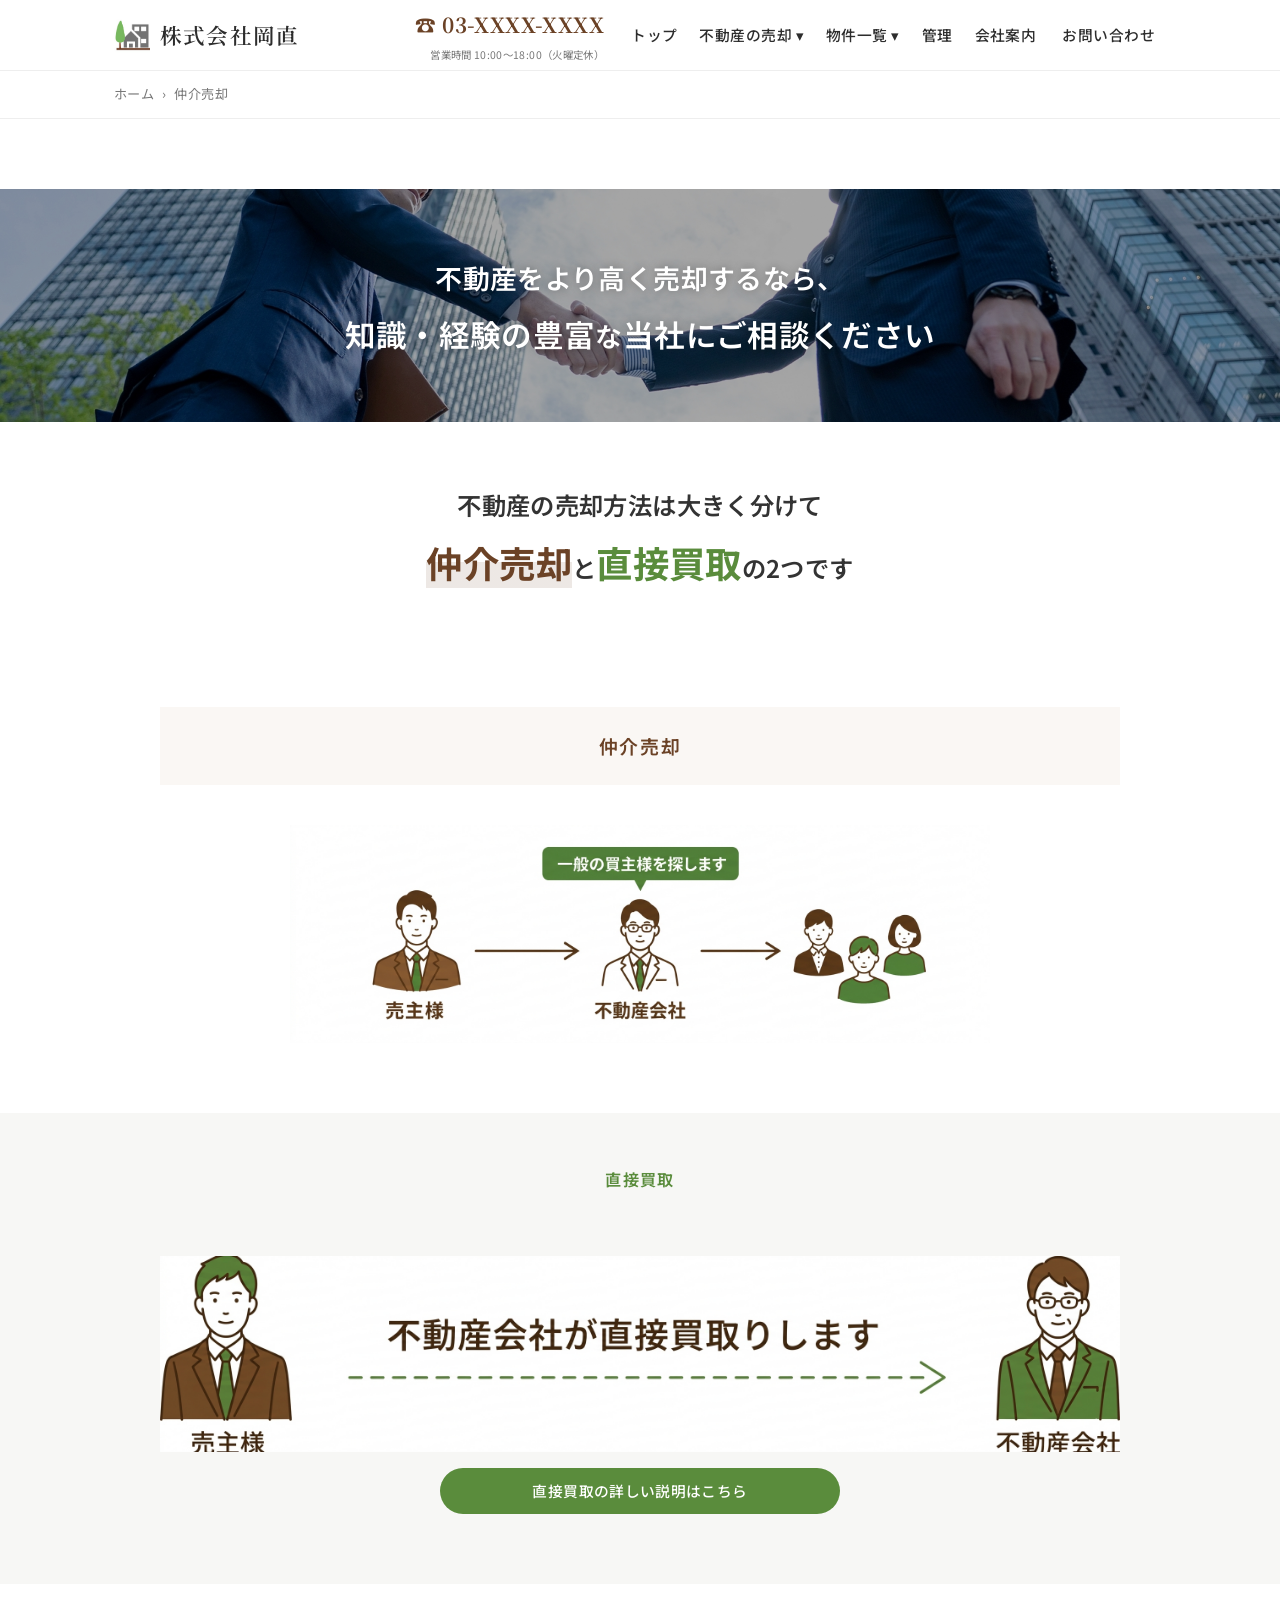
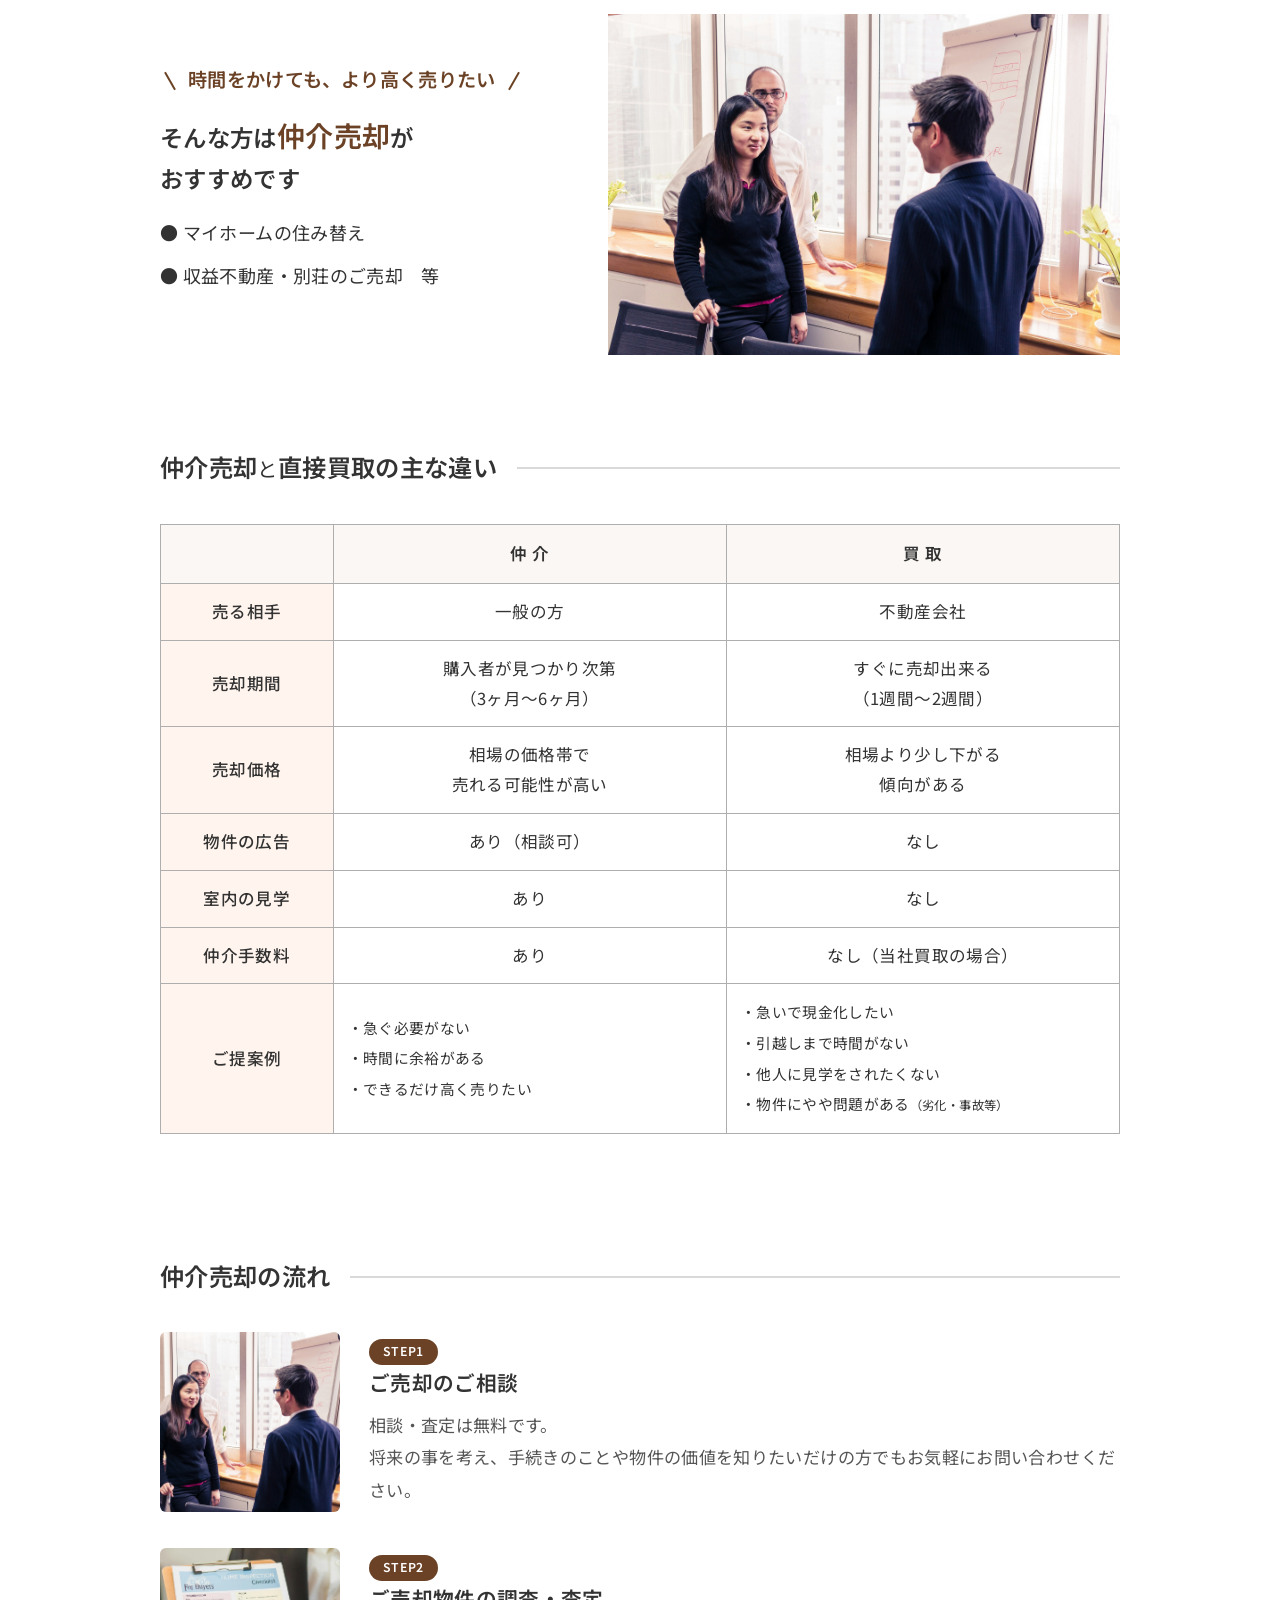
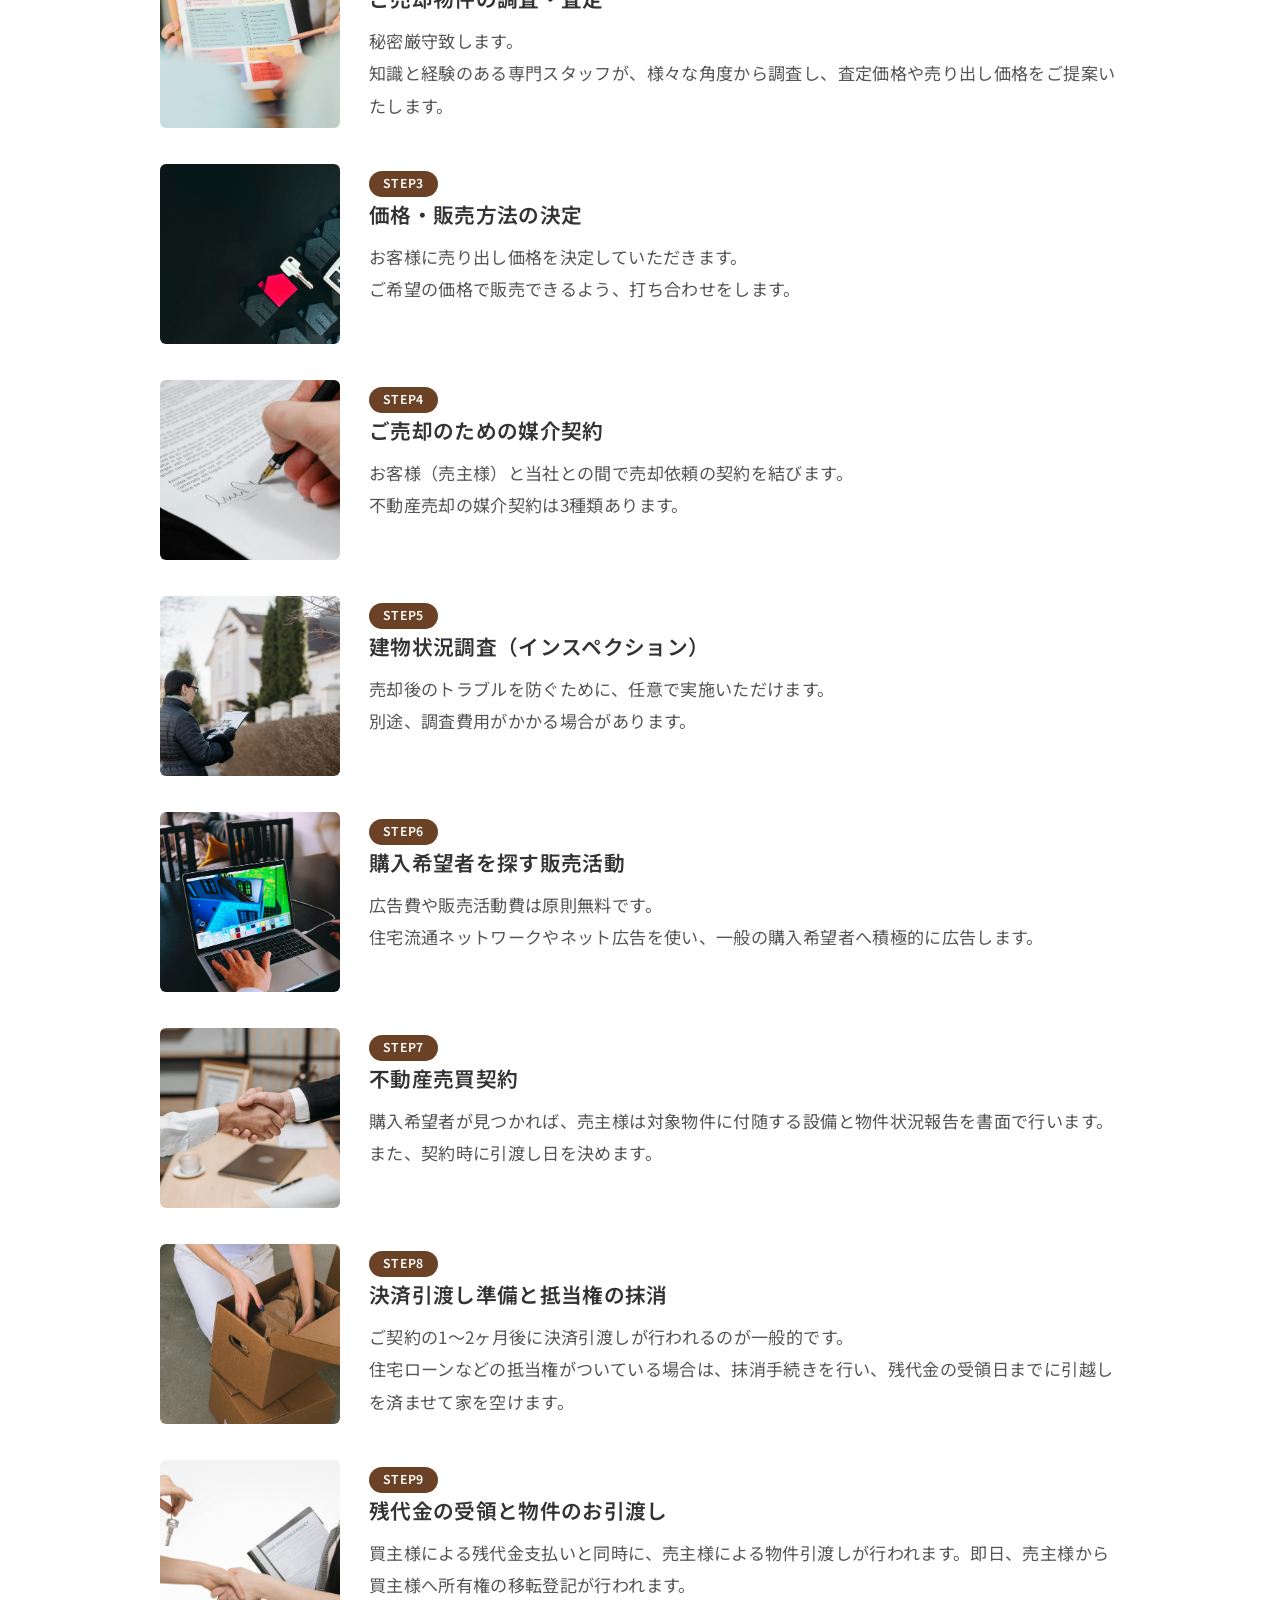
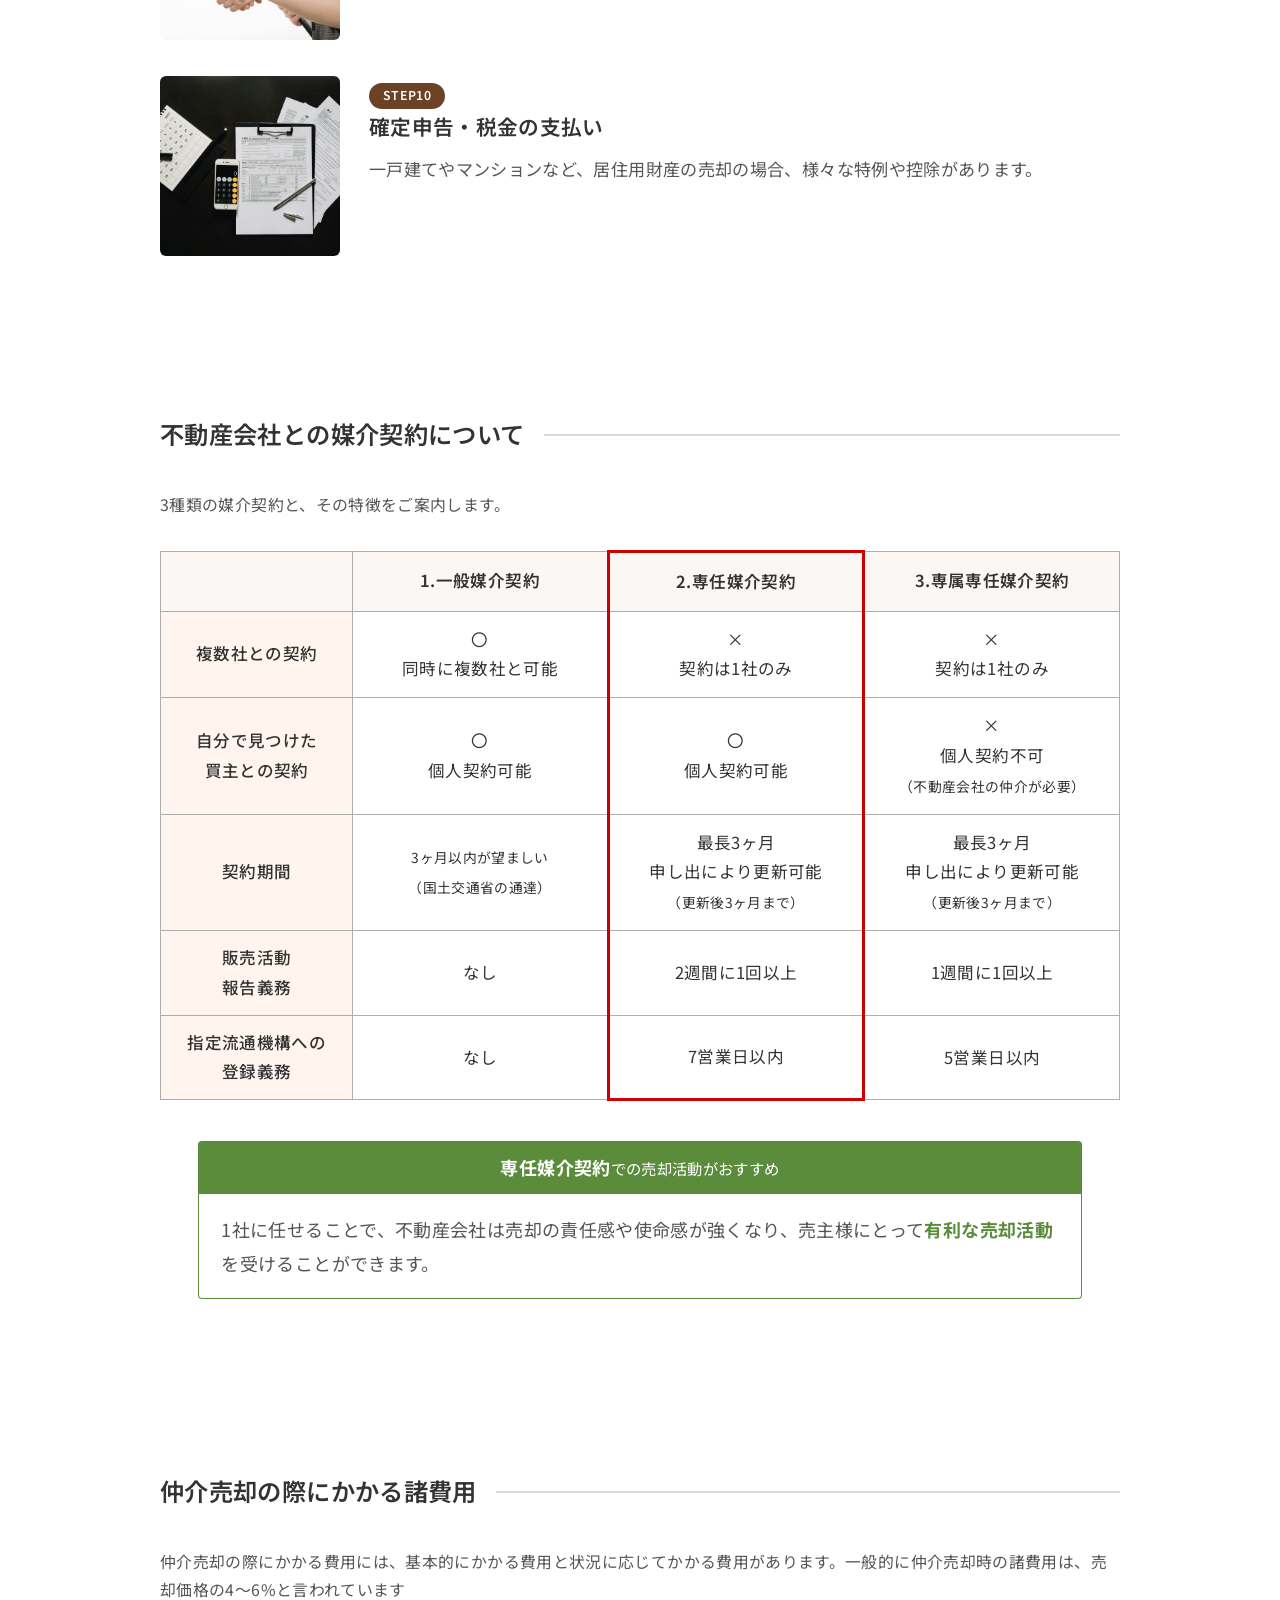
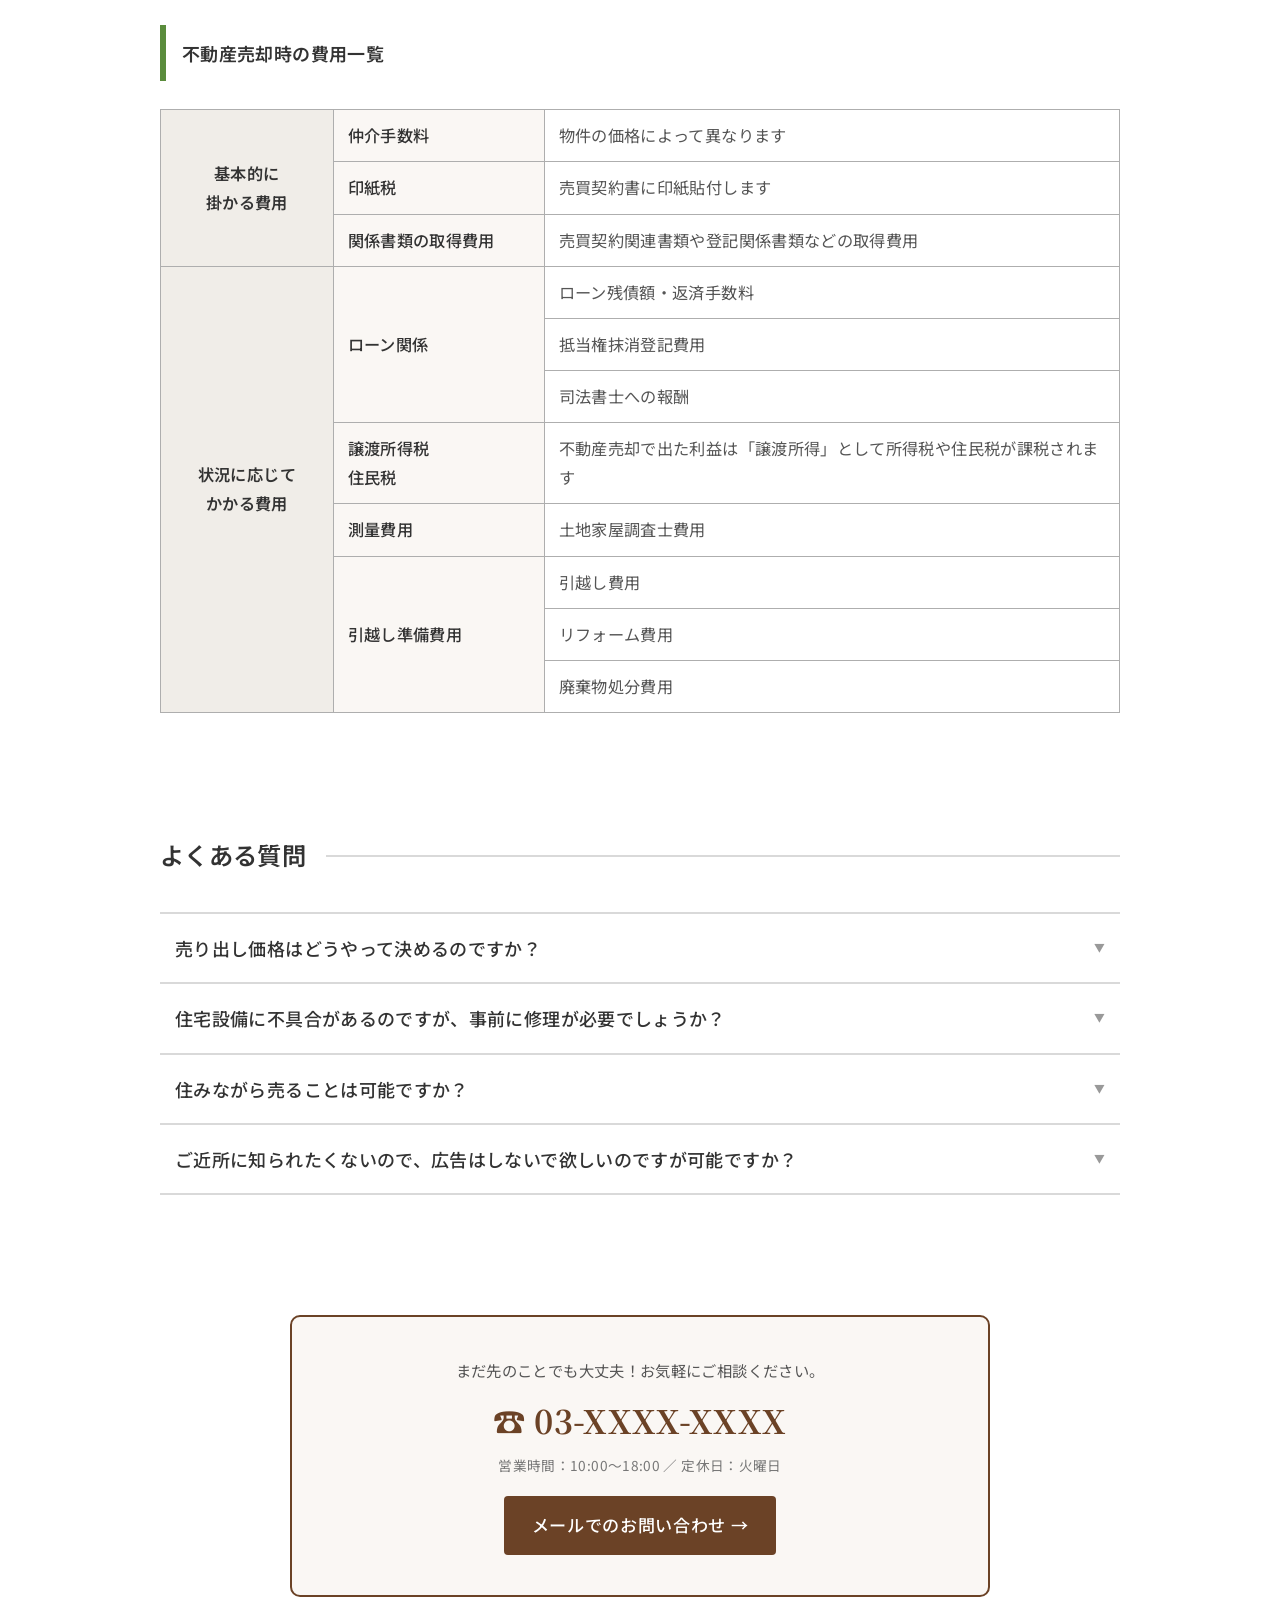
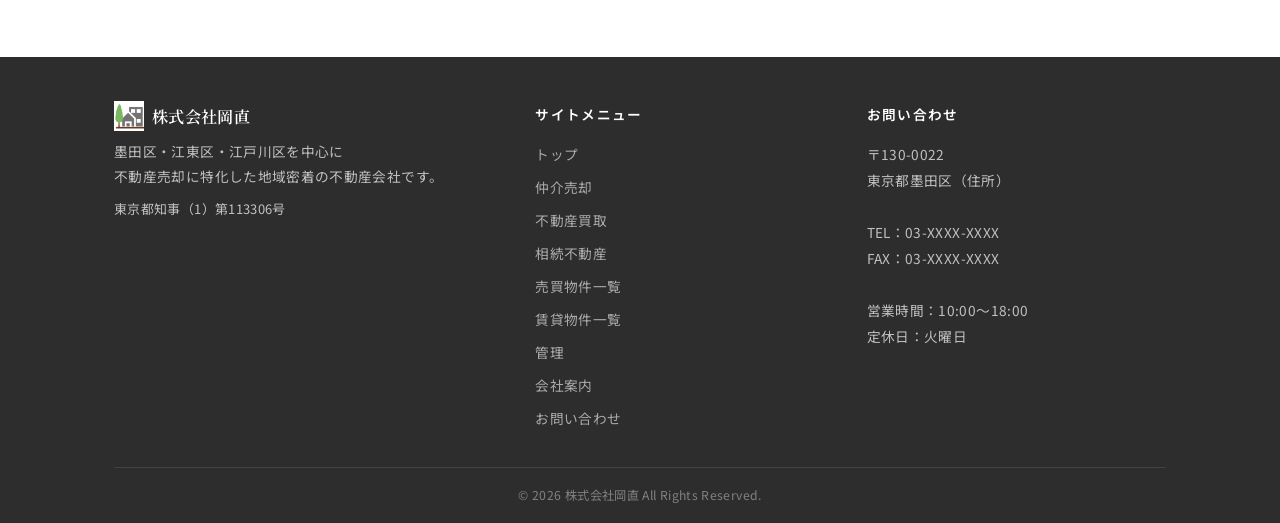
==== commit e6459a93: "Update brokerage.html" ====
--- a/brokerage.html
+++ b/brokerage.html
@@ -34,12 +34,12 @@
 /* Type blocks */
 .bk-type{padding:22px 0;margin-bottom:40px;text-align:center;font-size:1.05rem;font-weight:600;letter-spacing:.08em}
 .bk-type--sale{background:#FAF7F4;color:#6B4226}
-.bk-type--buy{background:#F7F7F5;color:#5A8C3C}
+.bk-type--buy{background:#F7F7F5;color:#5A8C3C;font-size:.9rem}
 .bk-type-img{text-align:center;margin-bottom:20px}
 .bk-type-img img{max-width:100%;height:auto}
 
 /* Buy link button */
-.bk-buy-link{display:block;max-width:480px;margin:16px auto 0;padding:14px 0;text-align:center;font-size:.9rem;font-weight:600;color:#fff;background:#5A8C3C;border-radius:50px;transition:.3s}
+.bk-buy-link{display:block;max-width:400px;margin:16px auto 0;padding:10px 0;text-align:center;font-size:.82rem;font-weight:500;color:#fff;background:#5A8C3C;border-radius:50px;transition:.3s}
 .bk-buy-link:hover{opacity:.75;color:#fff}
 
 /* Recommend */
@@ -175,7 +175,7 @@
 <div style="padding:0 0 50px">
 <div class="bk-wrap">
 <div class="bk-type bk-type--sale">仲介売却</div>
-<div class="bk-type-img"><img src="images/sale_type1.png" alt="仲介売却の仕組み"></div>
+<div class="bk-type-img"><img src="images/sale_type1.png" alt="仲介売却の仕組み" style="max-width:700px;width:100%;display:block;margin:0 auto"></div>
 </div>
 </div>
 
--- a/css/style.css
+++ b/css/style.css
@@ -37,8 +37,8 @@
 .nav__item:hover .nav__dropdown{opacity:1;visibility:visible}
 .nav__dropdown a{display:block;padding:7px 18px;font-size:.76rem;color:var(--text);transition:background var(--tr)}
 .nav__dropdown a:hover{background:var(--g50);color:var(--brown)}
-.nav__cta{margin-left:4px;padding:8px 16px!important;background:var(--brown);color:var(--white)!important;border-radius:4px;font-size:.76rem!important;transition:background var(--tr)!important}
-.nav__cta:hover{background:var(--brown-light)!important;color:var(--white)!important}
+.nav__cta{margin-left:4px;padding:8px 11px!important;background:none;color:var(--text)!important;border-radius:0;font-size:.76rem!important;transition:color var(--tr)!important}
+.nav__cta:hover{background:none!important;color:var(--brown)!important}
 .nav__cta::after{display:none!important}
 .hamburger{display:none;flex-direction:column;gap:5px;cursor:pointer;padding:8px;background:none;border:none}
 .hamburger span{width:24px;height:2px;background:var(--g700);transition:var(--tr);display:block}
@@ -241,7 +241,7 @@
 .footer__inner{display:grid;grid-template-columns:1.3fr 1fr 1fr;gap:32px;padding-bottom:36px;border-bottom:1px solid rgba(255,255,255,.1)}
 .footer__brand{display:flex;flex-direction:column;gap:8px}
 .footer__logo{display:flex;align-items:center;gap:8px}
-.footer__logo img{height:30px;filter:brightness(0) invert(1)}
+.footer__logo img{height:30px}
 .footer__logo-text{font-family:var(--serif);font-size:.9rem;color:var(--white);font-weight:600}
 .footer__desc{font-size:.76rem;line-height:1.8}
 .footer__heading{font-size:.76rem;font-weight:600;color:var(--white);letter-spacing:.1em;margin-bottom:14px}
@@ -498,7 +498,7 @@
 /* CLIENT FEEDBACK v2: 20-30% larger fonts */
 html { font-size: 18px; }
 body { font-size: 1rem; line-height: 1.9; }
-.hero__title { font-size: clamp(1.8rem, 4vw, 2.6rem) !important; }
+.hero__title { font-size: clamp(1.8rem, 4vw, 2.2rem) !important; }
 .hero__desc { font-size: 1.1rem !important; line-height: 2 !important; }
 .hero__label, .hero__area { font-size: 1rem !important; }
 .section__title { font-size: 1.8rem !important; }
@@ -662,3 +662,14 @@
 
   body.menu-open { overflow: hidden !important; }
 }
+
+/* CLIENT FEEDBACK ROUND 2 */
+.merit-card__title { font-size: 1.15rem !important; }
+.merit-card__text { font-size: .92rem !important; }
+.service-card__title { font-size: 1.1rem !important; }
+.service-card__desc { font-size: .88rem !important; }
+
+/* Header balance */
+.header__logo-text { font-size: 1.2rem !important; letter-spacing: .06em; }
+.header__phone-num { font-size: 1.15rem !important; }
+.nav__link { font-size: .82rem !important; }
